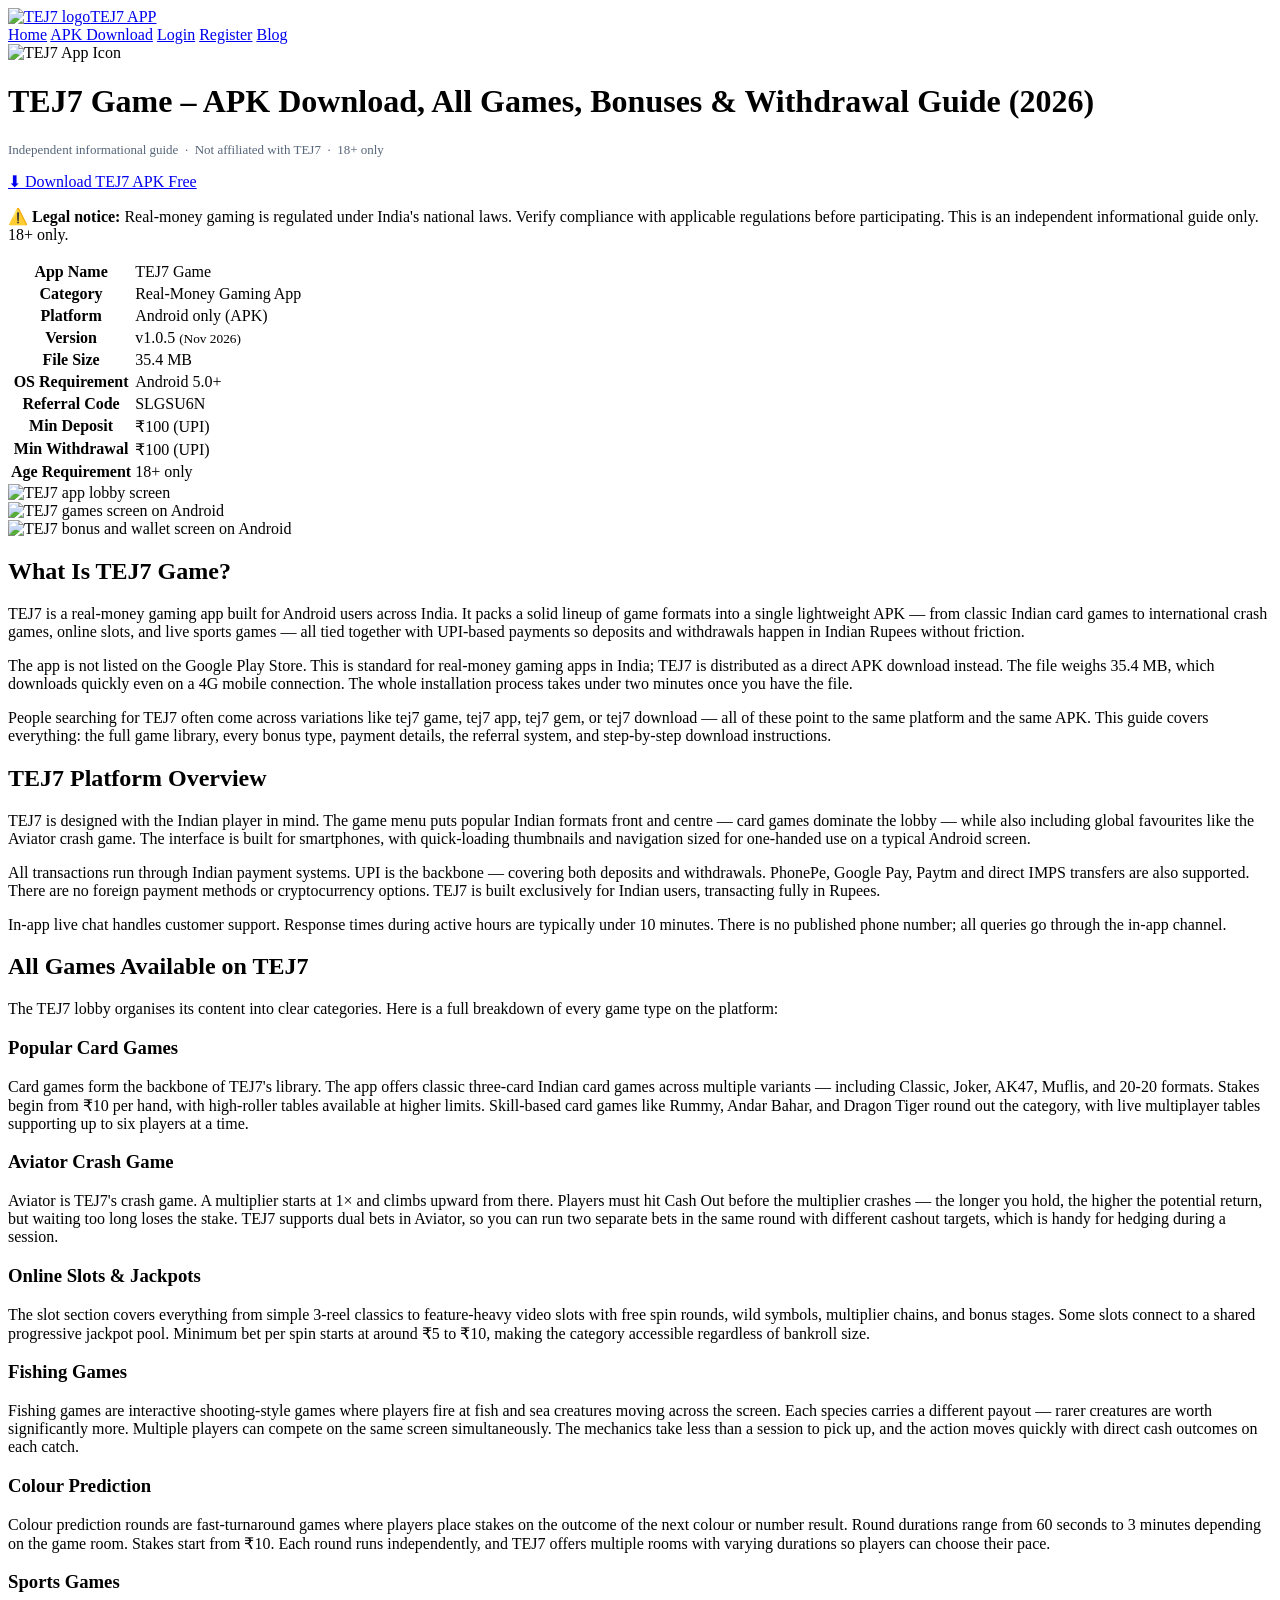
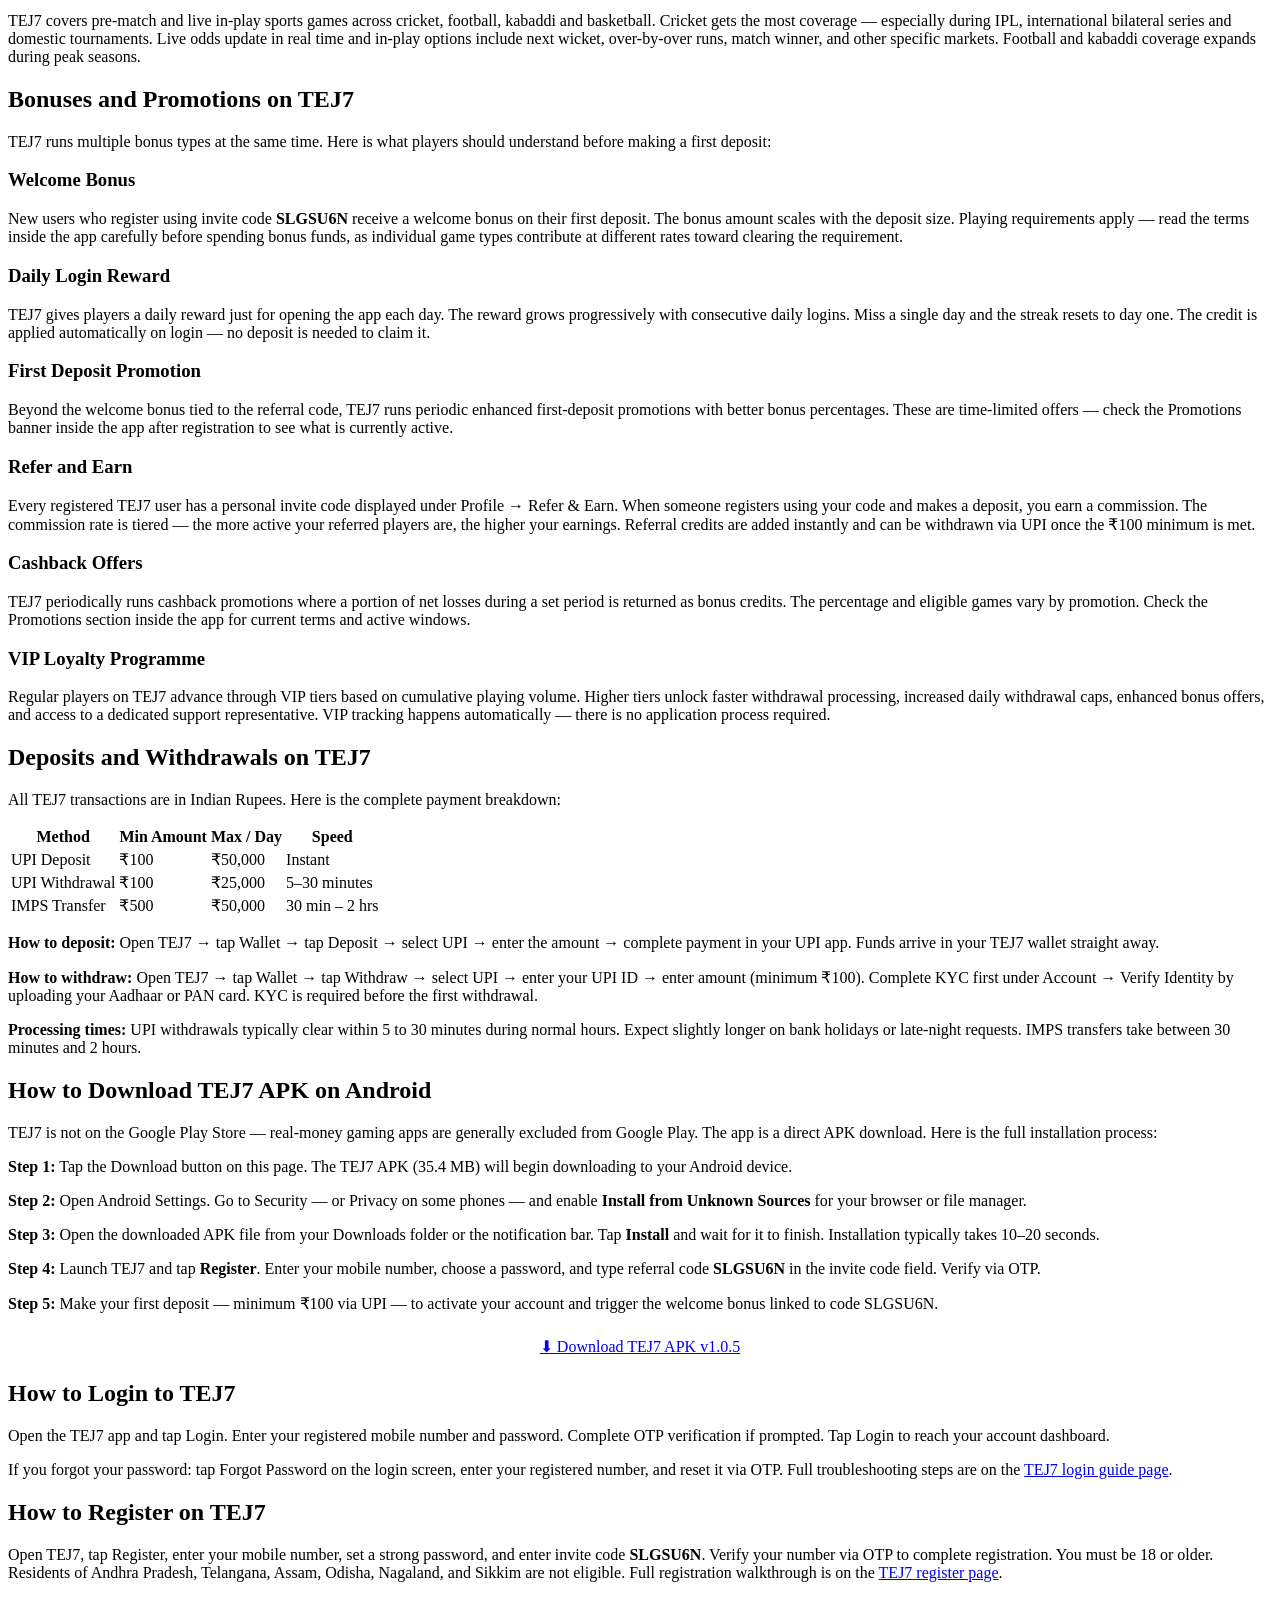
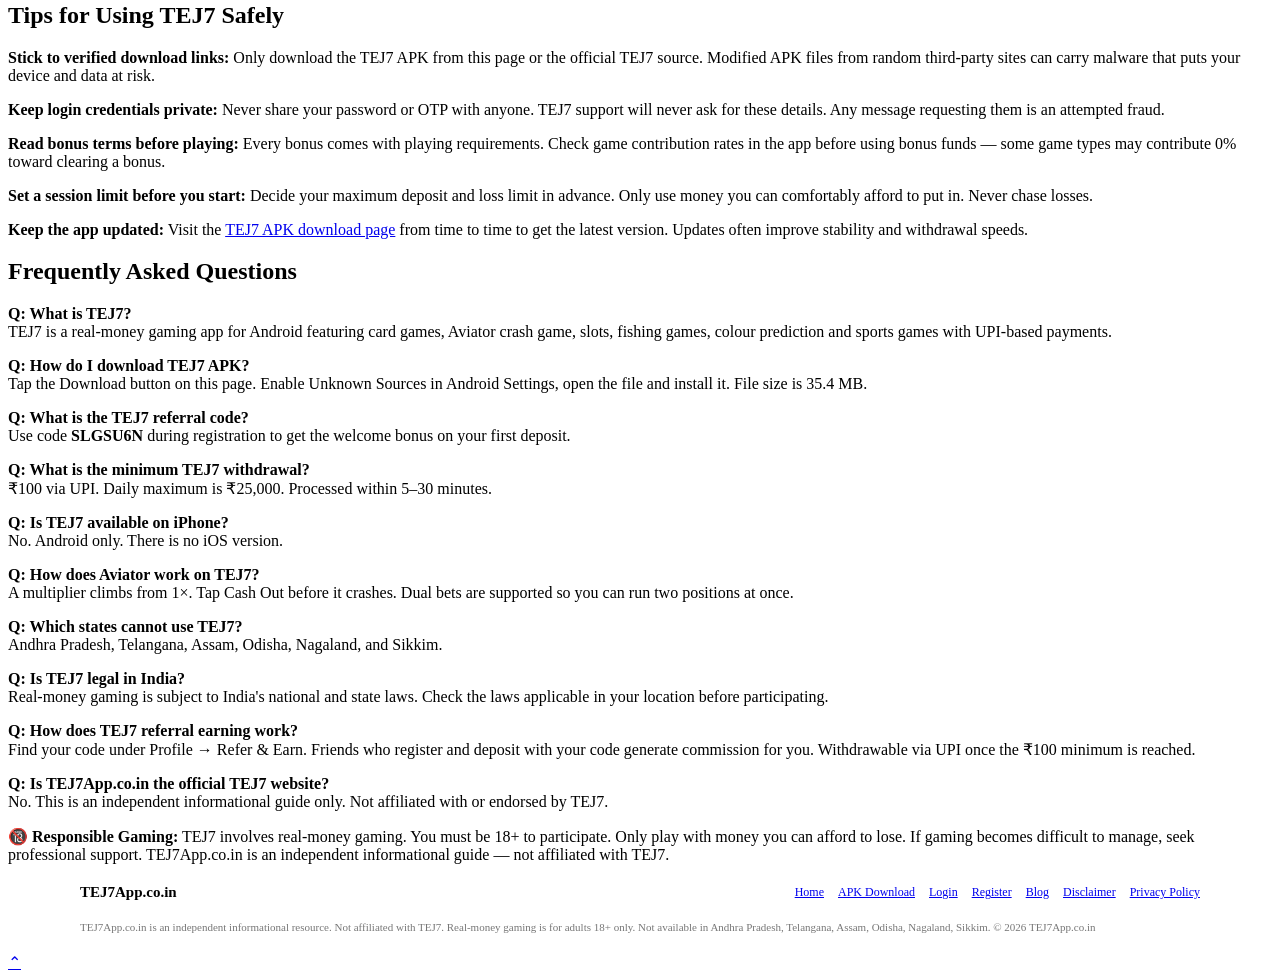
==== index.html @ eb90339f "Add files via upload" ====
<!DOCTYPE html>
<html lang="en-IN">
<head>
<meta charset="UTF-8">
<meta name="viewport" content="width=device-width,initial-scale=1">
<title>TEJ7 Game – APK Download, Games, Bonuses & Withdrawal Guide 2026 | TEJ7App.co.in</title>
<meta name="description" content="TEJ7 Game complete guide 2026: download TEJ7 APK for Android, explore all games, claim bonuses, learn UPI withdrawal steps and register with referral code SLGSU6N. Independent guide. 18+ only.">
<meta name="keywords" content="tej7, tej7 game, tej7 app, tej7 apk, tej7 gem, tej7gem, tej7 download, tej7 game download, tej7 app download, tej 7, tej7 login, tej7 register, tej7 bonus, tej7 withdrawal, tej7 referral code, tej7 android">
<meta name="robots" content="index,follow,max-image-preview:large">
<link rel="canonical" href="https://tej7app.co.in/">
<meta property="og:type" content="website">
<meta property="og:url" content="https://tej7app.co.in/">
<meta property="og:title" content="TEJ7 Game – APK Download, Games & Bonus Guide 2026">
<meta property="og:description" content="Independent TEJ7 guide: all games, bonuses, UPI withdrawals and APK download for Android. Referral code SLGSU6N. 18+ only.">
<meta property="og:image" content="https://tej7app.co.in/assets/01SS.webp">
<meta property="og:site_name" content="TEJ7App.co.in – TEJ7 Guide">
<meta property="og:locale" content="en_IN">
<meta name="twitter:card" content="summary_large_image">
<meta name="twitter:title" content="TEJ7 Game – APK Download & Full Guide 2026">
<meta name="twitter:description" content="Independent TEJ7 game guide: all games, bonuses, UPI withdrawal limits and APK install steps. 18+ only.">
<meta name="twitter:image" content="https://tej7app.co.in/assets/01SS.webp">
<link rel="icon" type="image/x-icon" href="assets/favicon.ico">
<link rel="icon" type="image/png" sizes="32x32" href="assets/favicon-32x32.png">
<link rel="icon" type="image/png" sizes="16x16" href="assets/favicon-16x16.png">
<link rel="apple-touch-icon" sizes="180x180" href="assets/apple-touch-icon.png">
<link rel="manifest" href="assets/site.webmanifest">
<link rel="stylesheet" href="assets/style.css">
<script type="application/ld+json">
{
  "@context": "https://schema.org",
  "@graph": [
    {
      "@type": "WebSite",
      "@id": "https://tej7app.co.in/#website",
      "url": "https://tej7app.co.in/",
      "name": "TEJ7 Game Guide – TEJ7App.co.in",
      "description": "Independent guide to the TEJ7 real-money gaming platform for Android users in India.",
      "inLanguage": "en-IN",
      "publisher": { "@id": "https://tej7app.co.in/#org" }
    },
    {
      "@type": "Organization",
      "@id": "https://tej7app.co.in/#org",
      "name": "TEJ7App.co.in",
      "url": "https://tej7app.co.in/",
      "logo": {
        "@type": "ImageObject",
        "url": "https://tej7app.co.in/assets/tej7-logo.webp",
        "width": 128,
        "height": 128
      },
      "email": "contact@tej7app.co.in"
    },
    {
      "@type": "SoftwareApplication",
      "@id": "https://tej7app.co.in/#app",
      "name": "TEJ7 Game App",
      "operatingSystem": "Android 5.0+",
      "applicationCategory": "GameApplication",
      "fileSize": "35.4 MB",
      "softwareVersion": "1.0.5",
      "offers": {
        "@type": "Offer",
        "price": "0",
        "priceCurrency": "INR"
      },
      "description": "TEJ7 is an Android real-money gaming platform featuring card games, Aviator crash game, slots, fishing games, colour prediction and sports games with UPI deposits and withdrawals.",
      "url": "https://tej7app.co.in/"
    },
    {
      "@type": "FAQPage",
      "@id": "https://tej7app.co.in/#faq",
      "mainEntity": [
        {
          "@type": "Question",
          "name": "What is TEJ7 Game?",
          "acceptedAnswer": { "@type": "Answer", "text": "TEJ7 is a real-money gaming app for Android that offers card games, Aviator crash game, slots, fishing games, colour prediction and sports games. It is downloaded directly as an APK since it is not on the Google Play Store." }
        },
        {
          "@type": "Question",
          "name": "How do I download the TEJ7 APK on Android?",
          "acceptedAnswer": { "@type": "Answer", "text": "Tap the Download button on this page to get the TEJ7 APK file (35.4 MB). Enable Install from Unknown Sources in Android Settings, open the downloaded file and tap Install." }
        },
        {
          "@type": "Question",
          "name": "What is the TEJ7 referral code?",
          "acceptedAnswer": { "@type": "Answer", "text": "The TEJ7 referral code is SLGSU6N. Enter it during registration to unlock your welcome bonus on the first deposit." }
        },
        {
          "@type": "Question",
          "name": "What is the minimum deposit on TEJ7?",
          "acceptedAnswer": { "@type": "Answer", "text": "The minimum deposit on TEJ7 is ₹100 via UPI. Deposits are credited instantly." }
        },
        {
          "@type": "Question",
          "name": "What is the minimum withdrawal on TEJ7?",
          "acceptedAnswer": { "@type": "Answer", "text": "The minimum withdrawal on TEJ7 is ₹100 via UPI. The daily UPI withdrawal limit is ₹25,000. Withdrawals typically process within 5 to 30 minutes." }
        },
        {
          "@type": "Question",
          "name": "Is TEJ7 available on iPhone?",
          "acceptedAnswer": { "@type": "Answer", "text": "No. TEJ7 is Android-only. There is no iOS version." }
        },
        {
          "@type": "Question",
          "name": "What games are on TEJ7?",
          "acceptedAnswer": { "@type": "Answer", "text": "TEJ7 offers popular card games, Aviator crash game, online slots, fishing games, colour prediction rounds and live sports games covering cricket, football and kabaddi." }
        },
        {
          "@type": "Question",
          "name": "Is TEJ7 legal in India?",
          "acceptedAnswer": { "@type": "Answer", "text": "Real-money gaming is regulated under India's national and state laws. Players must be 18 or older. Some states have restrictions — verify eligibility based on your location before participating." }
        },
        {
          "@type": "Question",
          "name": "How does the TEJ7 referral programme work?",
          "acceptedAnswer": { "@type": "Answer", "text": "After registering, every TEJ7 user gets a personal invite code under Profile → Refer & Earn. When a referred friend registers and deposits, you earn a commission that can be withdrawn via UPI once it reaches ₹100." }
        },
        {
          "@type": "Question",
          "name": "Is TEJ7App.co.in the official TEJ7 website?",
          "acceptedAnswer": { "@type": "Answer", "text": "No. TEJ7App.co.in is an independent informational guide. We are not affiliated with or endorsed by TEJ7." }
        }
      ]
    }
  ]
}
</script>
<!-- Google Tag Manager -->
<script async src="https://www.googletagmanager.com/gtm.js?id=GTM-P8FNB3FP"></script>
<script>
  window.dataLayer = window.dataLayer || [];
  function gtag(){dataLayer.push(arguments);}
  gtag('js', new Date());
</script>
</head>
<body id="top">
<!-- Google Tag Manager (noscript) -->
<noscript><iframe src="https://www.googletagmanager.com/ns.html?id=GTM-P8FNB3FP" height="0" width="0" style="display:none;visibility:hidden"></iframe></noscript>

<header class="site-header">
  <div class="header-inner">
    <a class="brand" href="/"><img src="assets/tej7-logo.webp" alt="TEJ7 logo" width="42" height="42">TEJ7 APP</a>
    <nav>
      <a href="/" aria-current="page">Home</a>
      <a href="tej7-apk-download.html">APK Download</a>
      <a href="tej7-login.html">Login</a>
      <a href="tej7-register.html">Register</a>
      <a href="blog.html">Blog</a>
    </nav>
  </div>
</header>

<div class="page-intro">
  <img class="hero-logo" loading="lazy" src="assets/tej7-logo.webp" alt="TEJ7 App Icon" width="126" height="126">
  <h1>TEJ7 Game – APK Download, All Games, Bonuses &amp; Withdrawal Guide (2026)</h1>
  <p style="color:#566579;font-size:13px;margin:0 0 14px">Independent informational guide &nbsp;·&nbsp; Not affiliated with TEJ7 &nbsp;·&nbsp; 18+ only</p>
  <a class="download-btn" href="https://tej7win.com?inviteCode=SLGSU6N&from=app" rel="nofollow sponsored noopener" target="_blank">⬇ Download TEJ7 APK Free</a>
</div>

<main class="content home-content">

  <p class="rg-notice">⚠️ <strong>Legal notice:</strong> Real-money gaming is regulated under India's national laws. Verify compliance with applicable regulations before participating. This is an independent informational guide only. 18+ only.</p>

  <table class="info-table">
    <tbody>
      <tr><th>App Name</th><td>TEJ7 Game</td></tr>
      <tr><th>Category</th><td>Real-Money Gaming App</td></tr>
      <tr><th>Platform</th><td>Android only (APK)</td></tr>
      <tr><th>Version</th><td>v1.0.5 <small>(Nov 2026)</small></td></tr>
      <tr><th>File Size</th><td>35.4 MB</td></tr>
      <tr><th>OS Requirement</th><td>Android 5.0+</td></tr>
      <tr><th>Referral Code</th><td>SLGSU6N</td></tr>
      <tr><th>Min Deposit</th><td>₹100 (UPI)</td></tr>
      <tr><th>Min Withdrawal</th><td>₹100 (UPI)</td></tr>
      <tr><th>Age Requirement</th><td>18+ only</td></tr>
    </tbody>
  </table>

  <div id="carousel">
    <div class="carousel-track" id="track">
      <div class="slide active"><img loading="lazy" width="305" height="678" src="assets/01SS.webp" alt="TEJ7 app lobby screen"></div>
      <div class="slide"><img loading="lazy" width="305" height="678" src="assets/02SS.webp" alt="TEJ7 games screen on Android"></div>
      <div class="slide"><img loading="lazy" width="305" height="678" src="assets/03SS.webp" alt="TEJ7 bonus and wallet screen on Android"></div>
    </div>
  </div>

  <h2>What Is TEJ7 Game?</h2>
  <p>TEJ7 is a real-money gaming app built for Android users across India. It packs a solid lineup of game formats into a single lightweight APK — from classic Indian card games to international crash games, online slots, and live sports games — all tied together with UPI-based payments so deposits and withdrawals happen in Indian Rupees without friction.</p>
  <p>The app is not listed on the Google Play Store. This is standard for real-money gaming apps in India; TEJ7 is distributed as a direct APK download instead. The file weighs 35.4 MB, which downloads quickly even on a 4G mobile connection. The whole installation process takes under two minutes once you have the file.</p>
  <p>People searching for TEJ7 often come across variations like tej7 game, tej7 app, tej7 gem, or tej7 download — all of these point to the same platform and the same APK. This guide covers everything: the full game library, every bonus type, payment details, the referral system, and step-by-step download instructions.</p>

  <h2>TEJ7 Platform Overview</h2>
  <p>TEJ7 is designed with the Indian player in mind. The game menu puts popular Indian formats front and centre — card games dominate the lobby — while also including global favourites like the Aviator crash game. The interface is built for smartphones, with quick-loading thumbnails and navigation sized for one-handed use on a typical Android screen.</p>
  <p>All transactions run through Indian payment systems. UPI is the backbone — covering both deposits and withdrawals. PhonePe, Google Pay, Paytm and direct IMPS transfers are also supported. There are no foreign payment methods or cryptocurrency options. TEJ7 is built exclusively for Indian users, transacting fully in Rupees.</p>
  <p>In-app live chat handles customer support. Response times during active hours are typically under 10 minutes. There is no published phone number; all queries go through the in-app channel.</p>

  <h2>All Games Available on TEJ7</h2>
  <p>The TEJ7 lobby organises its content into clear categories. Here is a full breakdown of every game type on the platform:</p>

  <h3>Popular Card Games</h3>
  <p>Card games form the backbone of TEJ7's library. The app offers classic three-card Indian card games across multiple variants — including Classic, Joker, AK47, Muflis, and 20-20 formats. Stakes begin from ₹10 per hand, with high-roller tables available at higher limits. Skill-based card games like Rummy, Andar Bahar, and Dragon Tiger round out the category, with live multiplayer tables supporting up to six players at a time.</p>

  <h3>Aviator Crash Game</h3>
  <p>Aviator is TEJ7's crash game. A multiplier starts at 1× and climbs upward from there. Players must hit Cash Out before the multiplier crashes — the longer you hold, the higher the potential return, but waiting too long loses the stake. TEJ7 supports dual bets in Aviator, so you can run two separate bets in the same round with different cashout targets, which is handy for hedging during a session.</p>

  <h3>Online Slots &amp; Jackpots</h3>
  <p>The slot section covers everything from simple 3-reel classics to feature-heavy video slots with free spin rounds, wild symbols, multiplier chains, and bonus stages. Some slots connect to a shared progressive jackpot pool. Minimum bet per spin starts at around ₹5 to ₹10, making the category accessible regardless of bankroll size.</p>

  <h3>Fishing Games</h3>
  <p>Fishing games are interactive shooting-style games where players fire at fish and sea creatures moving across the screen. Each species carries a different payout — rarer creatures are worth significantly more. Multiple players can compete on the same screen simultaneously. The mechanics take less than a session to pick up, and the action moves quickly with direct cash outcomes on each catch.</p>

  <h3>Colour Prediction</h3>
  <p>Colour prediction rounds are fast-turnaround games where players place stakes on the outcome of the next colour or number result. Round durations range from 60 seconds to 3 minutes depending on the game room. Stakes start from ₹10. Each round runs independently, and TEJ7 offers multiple rooms with varying durations so players can choose their pace.</p>

  <h3>Sports Games</h3>
  <p>TEJ7 covers pre-match and live in-play sports games across cricket, football, kabaddi and basketball. Cricket gets the most coverage — especially during IPL, international bilateral series and domestic tournaments. Live odds update in real time and in-play options include next wicket, over-by-over runs, match winner, and other specific markets. Football and kabaddi coverage expands during peak seasons.</p>

  <h2>Bonuses and Promotions on TEJ7</h2>
  <p>TEJ7 runs multiple bonus types at the same time. Here is what players should understand before making a first deposit:</p>

  <h3>Welcome Bonus</h3>
  <p>New users who register using invite code <strong>SLGSU6N</strong> receive a welcome bonus on their first deposit. The bonus amount scales with the deposit size. Playing requirements apply — read the terms inside the app carefully before spending bonus funds, as individual game types contribute at different rates toward clearing the requirement.</p>

  <h3>Daily Login Reward</h3>
  <p>TEJ7 gives players a daily reward just for opening the app each day. The reward grows progressively with consecutive daily logins. Miss a single day and the streak resets to day one. The credit is applied automatically on login — no deposit is needed to claim it.</p>

  <h3>First Deposit Promotion</h3>
  <p>Beyond the welcome bonus tied to the referral code, TEJ7 runs periodic enhanced first-deposit promotions with better bonus percentages. These are time-limited offers — check the Promotions banner inside the app after registration to see what is currently active.</p>

  <h3>Refer and Earn</h3>
  <p>Every registered TEJ7 user has a personal invite code displayed under Profile → Refer &amp; Earn. When someone registers using your code and makes a deposit, you earn a commission. The commission rate is tiered — the more active your referred players are, the higher your earnings. Referral credits are added instantly and can be withdrawn via UPI once the ₹100 minimum is met.</p>

  <h3>Cashback Offers</h3>
  <p>TEJ7 periodically runs cashback promotions where a portion of net losses during a set period is returned as bonus credits. The percentage and eligible games vary by promotion. Check the Promotions section inside the app for current terms and active windows.</p>

  <h3>VIP Loyalty Programme</h3>
  <p>Regular players on TEJ7 advance through VIP tiers based on cumulative playing volume. Higher tiers unlock faster withdrawal processing, increased daily withdrawal caps, enhanced bonus offers, and access to a dedicated support representative. VIP tracking happens automatically — there is no application process required.</p>

  <h2>Deposits and Withdrawals on TEJ7</h2>
  <p>All TEJ7 transactions are in Indian Rupees. Here is the complete payment breakdown:</p>

  <table class="info-table">
    <thead><tr><th>Method</th><th>Min Amount</th><th>Max / Day</th><th>Speed</th></tr></thead>
    <tbody>
      <tr><td>UPI Deposit</td><td>₹100</td><td>₹50,000</td><td>Instant</td></tr>
      <tr><td>UPI Withdrawal</td><td>₹100</td><td>₹25,000</td><td>5–30 minutes</td></tr>
      <tr><td>IMPS Transfer</td><td>₹500</td><td>₹50,000</td><td>30 min – 2 hrs</td></tr>
    </tbody>
  </table>

  <p><strong>How to deposit:</strong> Open TEJ7 → tap Wallet → tap Deposit → select UPI → enter the amount → complete payment in your UPI app. Funds arrive in your TEJ7 wallet straight away.</p>
  <p><strong>How to withdraw:</strong> Open TEJ7 → tap Wallet → tap Withdraw → select UPI → enter your UPI ID → enter amount (minimum ₹100). Complete KYC first under Account → Verify Identity by uploading your Aadhaar or PAN card. KYC is required before the first withdrawal.</p>
  <p><strong>Processing times:</strong> UPI withdrawals typically clear within 5 to 30 minutes during normal hours. Expect slightly longer on bank holidays or late-night requests. IMPS transfers take between 30 minutes and 2 hours.</p>

  <h2>How to Download TEJ7 APK on Android</h2>
  <p>TEJ7 is not on the Google Play Store — real-money gaming apps are generally excluded from Google Play. The app is a direct APK download. Here is the full installation process:</p>

  <p><strong>Step 1:</strong> Tap the Download button on this page. The TEJ7 APK (35.4 MB) will begin downloading to your Android device.</p>
  <p><strong>Step 2:</strong> Open Android Settings. Go to Security — or Privacy on some phones — and enable <strong>Install from Unknown Sources</strong> for your browser or file manager.</p>
  <p><strong>Step 3:</strong> Open the downloaded APK file from your Downloads folder or the notification bar. Tap <strong>Install</strong> and wait for it to finish. Installation typically takes 10–20 seconds.</p>
  <p><strong>Step 4:</strong> Launch TEJ7 and tap <strong>Register</strong>. Enter your mobile number, choose a password, and type referral code <strong>SLGSU6N</strong> in the invite code field. Verify via OTP.</p>
  <p><strong>Step 5:</strong> Make your first deposit — minimum ₹100 via UPI — to activate your account and trigger the welcome bonus linked to code SLGSU6N.</p>

  <div style="text-align:center;margin:24px 0;">
    <a class="download-btn" href="https://tej7win.com?inviteCode=SLGSU6N&from=app" rel="nofollow sponsored noopener" target="_blank">⬇ Download TEJ7 APK v1.0.5</a>
  </div>

  <h2>How to Login to TEJ7</h2>
  <p>Open the TEJ7 app and tap Login. Enter your registered mobile number and password. Complete OTP verification if prompted. Tap Login to reach your account dashboard.</p>
  <p>If you forgot your password: tap Forgot Password on the login screen, enter your registered number, and reset it via OTP. Full troubleshooting steps are on the <a href="tej7-login.html">TEJ7 login guide page</a>.</p>

  <h2>How to Register on TEJ7</h2>
  <p>Open TEJ7, tap Register, enter your mobile number, set a strong password, and enter invite code <strong>SLGSU6N</strong>. Verify your number via OTP to complete registration. You must be 18 or older. Residents of Andhra Pradesh, Telangana, Assam, Odisha, Nagaland, and Sikkim are not eligible. Full registration walkthrough is on the <a href="tej7-register.html">TEJ7 register page</a>.</p>

  <h2>Tips for Using TEJ7 Safely</h2>
  <p><strong>Stick to verified download links:</strong> Only download the TEJ7 APK from this page or the official TEJ7 source. Modified APK files from random third-party sites can carry malware that puts your device and data at risk.</p>
  <p><strong>Keep login credentials private:</strong> Never share your password or OTP with anyone. TEJ7 support will never ask for these details. Any message requesting them is an attempted fraud.</p>
  <p><strong>Read bonus terms before playing:</strong> Every bonus comes with playing requirements. Check game contribution rates in the app before using bonus funds — some game types may contribute 0% toward clearing a bonus.</p>
  <p><strong>Set a session limit before you start:</strong> Decide your maximum deposit and loss limit in advance. Only use money you can comfortably afford to put in. Never chase losses.</p>
  <p><strong>Keep the app updated:</strong> Visit the <a href="tej7-apk-download.html">TEJ7 APK download page</a> from time to time to get the latest version. Updates often improve stability and withdrawal speeds.</p>

  <h2>Frequently Asked Questions</h2>

  <p><strong>Q: What is TEJ7?</strong><br>TEJ7 is a real-money gaming app for Android featuring card games, Aviator crash game, slots, fishing games, colour prediction and sports games with UPI-based payments.</p>

  <p><strong>Q: How do I download TEJ7 APK?</strong><br>Tap the Download button on this page. Enable Unknown Sources in Android Settings, open the file and install it. File size is 35.4 MB.</p>

  <p><strong>Q: What is the TEJ7 referral code?</strong><br>Use code <strong>SLGSU6N</strong> during registration to get the welcome bonus on your first deposit.</p>

  <p><strong>Q: What is the minimum TEJ7 withdrawal?</strong><br>₹100 via UPI. Daily maximum is ₹25,000. Processed within 5–30 minutes.</p>

  <p><strong>Q: Is TEJ7 available on iPhone?</strong><br>No. Android only. There is no iOS version.</p>

  <p><strong>Q: How does Aviator work on TEJ7?</strong><br>A multiplier climbs from 1×. Tap Cash Out before it crashes. Dual bets are supported so you can run two positions at once.</p>

  <p><strong>Q: Which states cannot use TEJ7?</strong><br>Andhra Pradesh, Telangana, Assam, Odisha, Nagaland, and Sikkim.</p>

  <p><strong>Q: Is TEJ7 legal in India?</strong><br>Real-money gaming is subject to India's national and state laws. Check the laws applicable in your location before participating.</p>

  <p><strong>Q: How does TEJ7 referral earning work?</strong><br>Find your code under Profile → Refer &amp; Earn. Friends who register and deposit with your code generate commission for you. Withdrawable via UPI once the ₹100 minimum is reached.</p>

  <p><strong>Q: Is TEJ7App.co.in the official TEJ7 website?</strong><br>No. This is an independent informational guide only. Not affiliated with or endorsed by TEJ7.</p>

  <section class="rg-notice">
    <strong>🔞 Responsible Gaming:</strong> TEJ7 involves real-money gaming. You must be 18+ to participate. Only play with money you can afford to lose. If gaming becomes difficult to manage, seek professional support. TEJ7App.co.in is an independent informational guide — not affiliated with TEJ7.
  </section>

</main>

<footer class="site-footer">
  <div style="max-width:1120px;margin:auto;padding:20px 22px;display:flex;flex-wrap:wrap;gap:12px;justify-content:space-between;align-items:center;">
    <span style="font-weight:700;font-size:15px;">TEJ7App.co.in</span>
    <nav style="display:flex;flex-wrap:wrap;gap:14px;font-size:12px;">
      <a href="/">Home</a>
      <a href="tej7-apk-download.html">APK Download</a>
      <a href="tej7-login.html">Login</a>
      <a href="tej7-register.html">Register</a>
      <a href="blog.html">Blog</a>
      <a href="disclaimer.html">Disclaimer</a>
      <a href="privacy-policy.html">Privacy Policy</a>
    </nav>
    <p style="width:100%;font-size:11px;color:#777;margin:8px 0 0;">TEJ7App.co.in is an independent informational resource. Not affiliated with TEJ7. Real-money gaming is for adults 18+ only. Not available in Andhra Pradesh, Telangana, Assam, Odisha, Nagaland, Sikkim. © 2026 TEJ7App.co.in</p>
  </div>
</footer>
<a class="top-link" href="#top" aria-label="Back to top">⌃</a>
<script>
(function(){
  var slides=document.querySelectorAll('#carousel .slide');
  if(slides.length<2)return;
  var cur=0;
  setInterval(function(){
    slides[cur].classList.remove('active');
    cur=(cur+1)%slides.length;
    slides[cur].classList.add('active');
  },3200);
})();
</script>
</body>
</html>
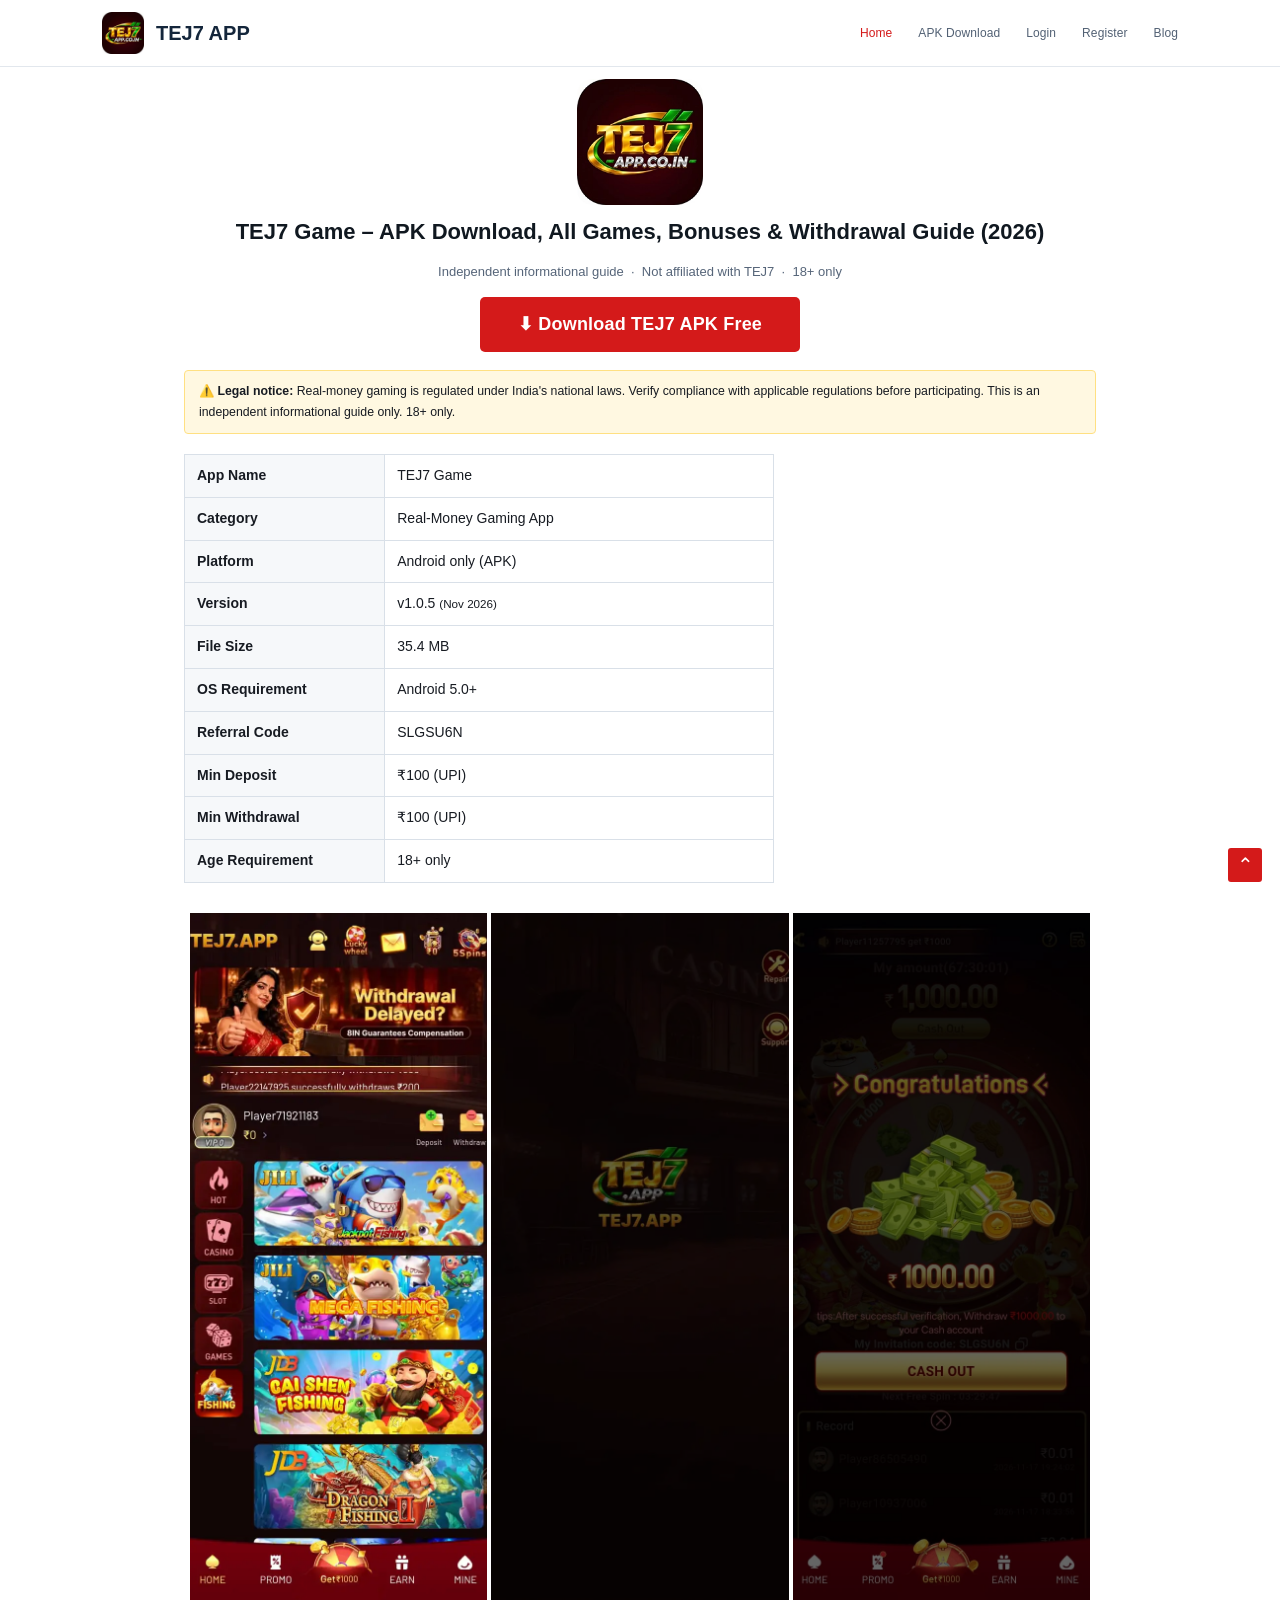
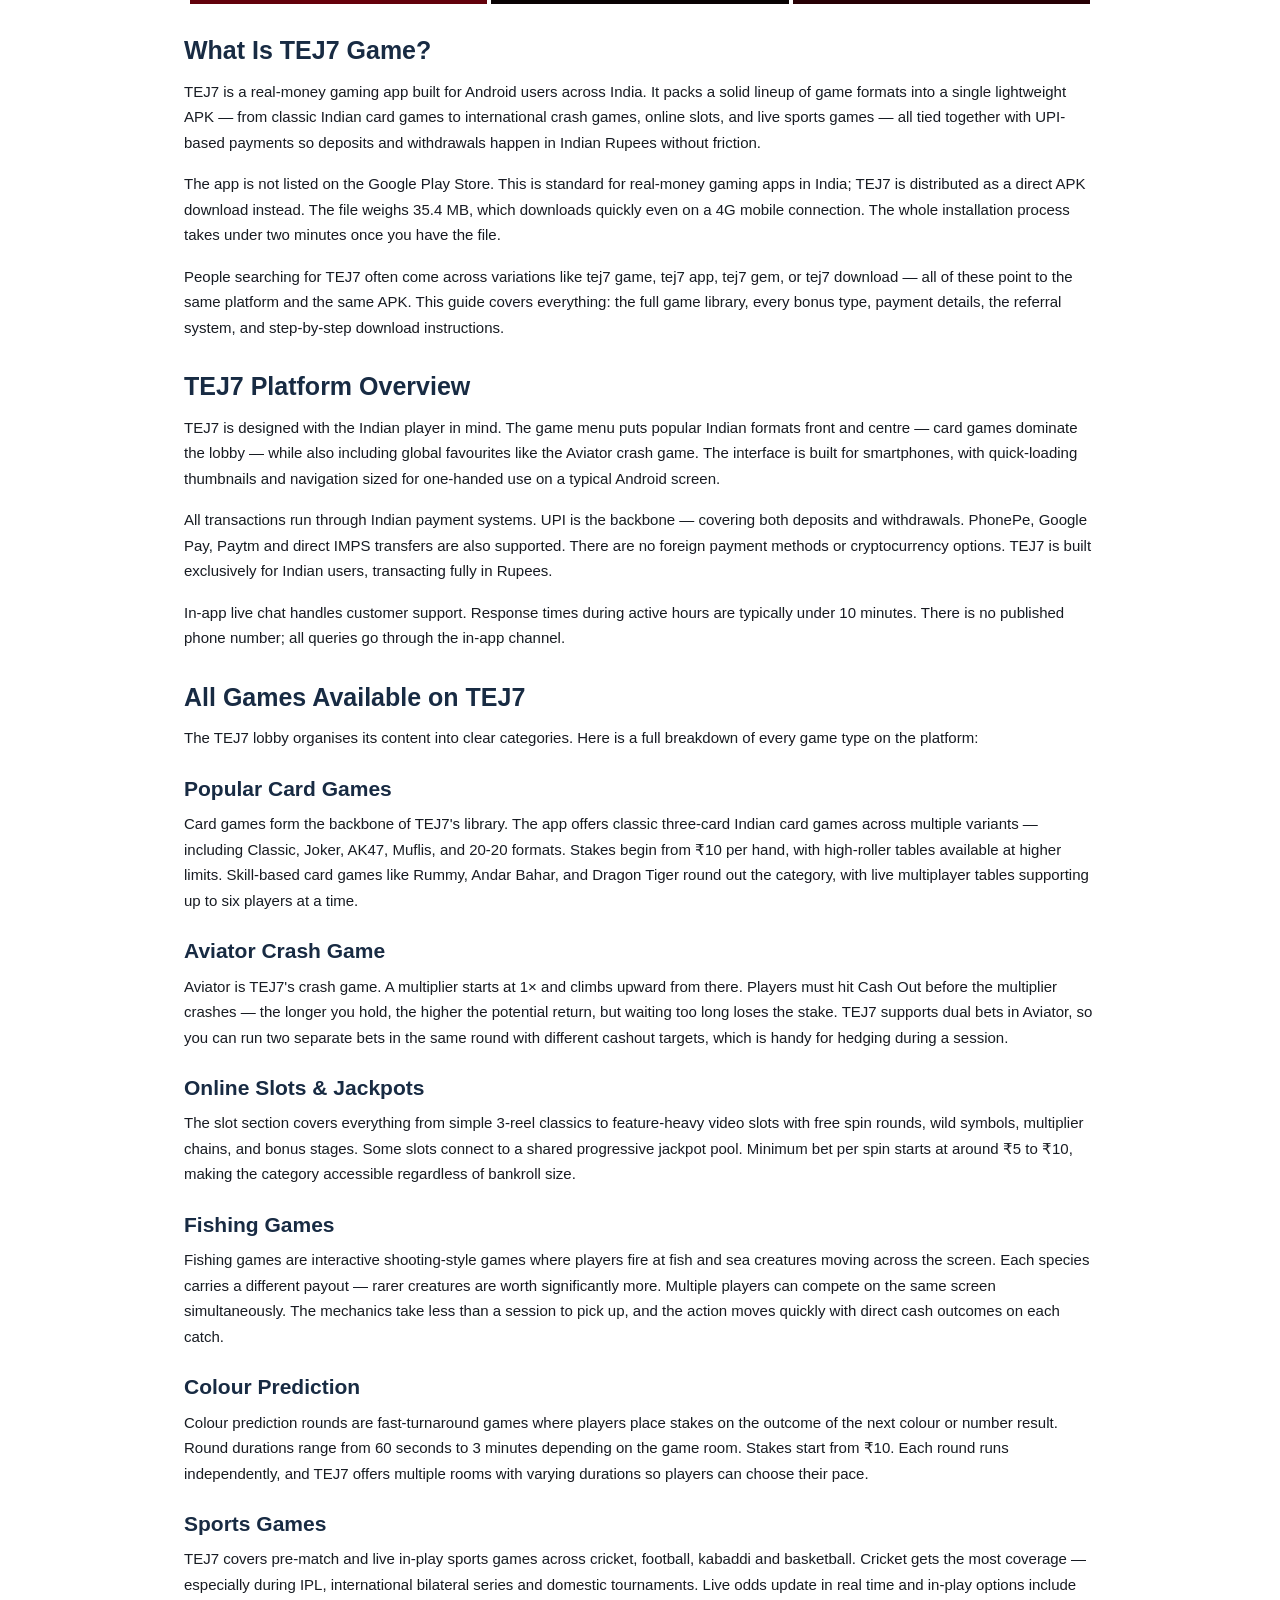
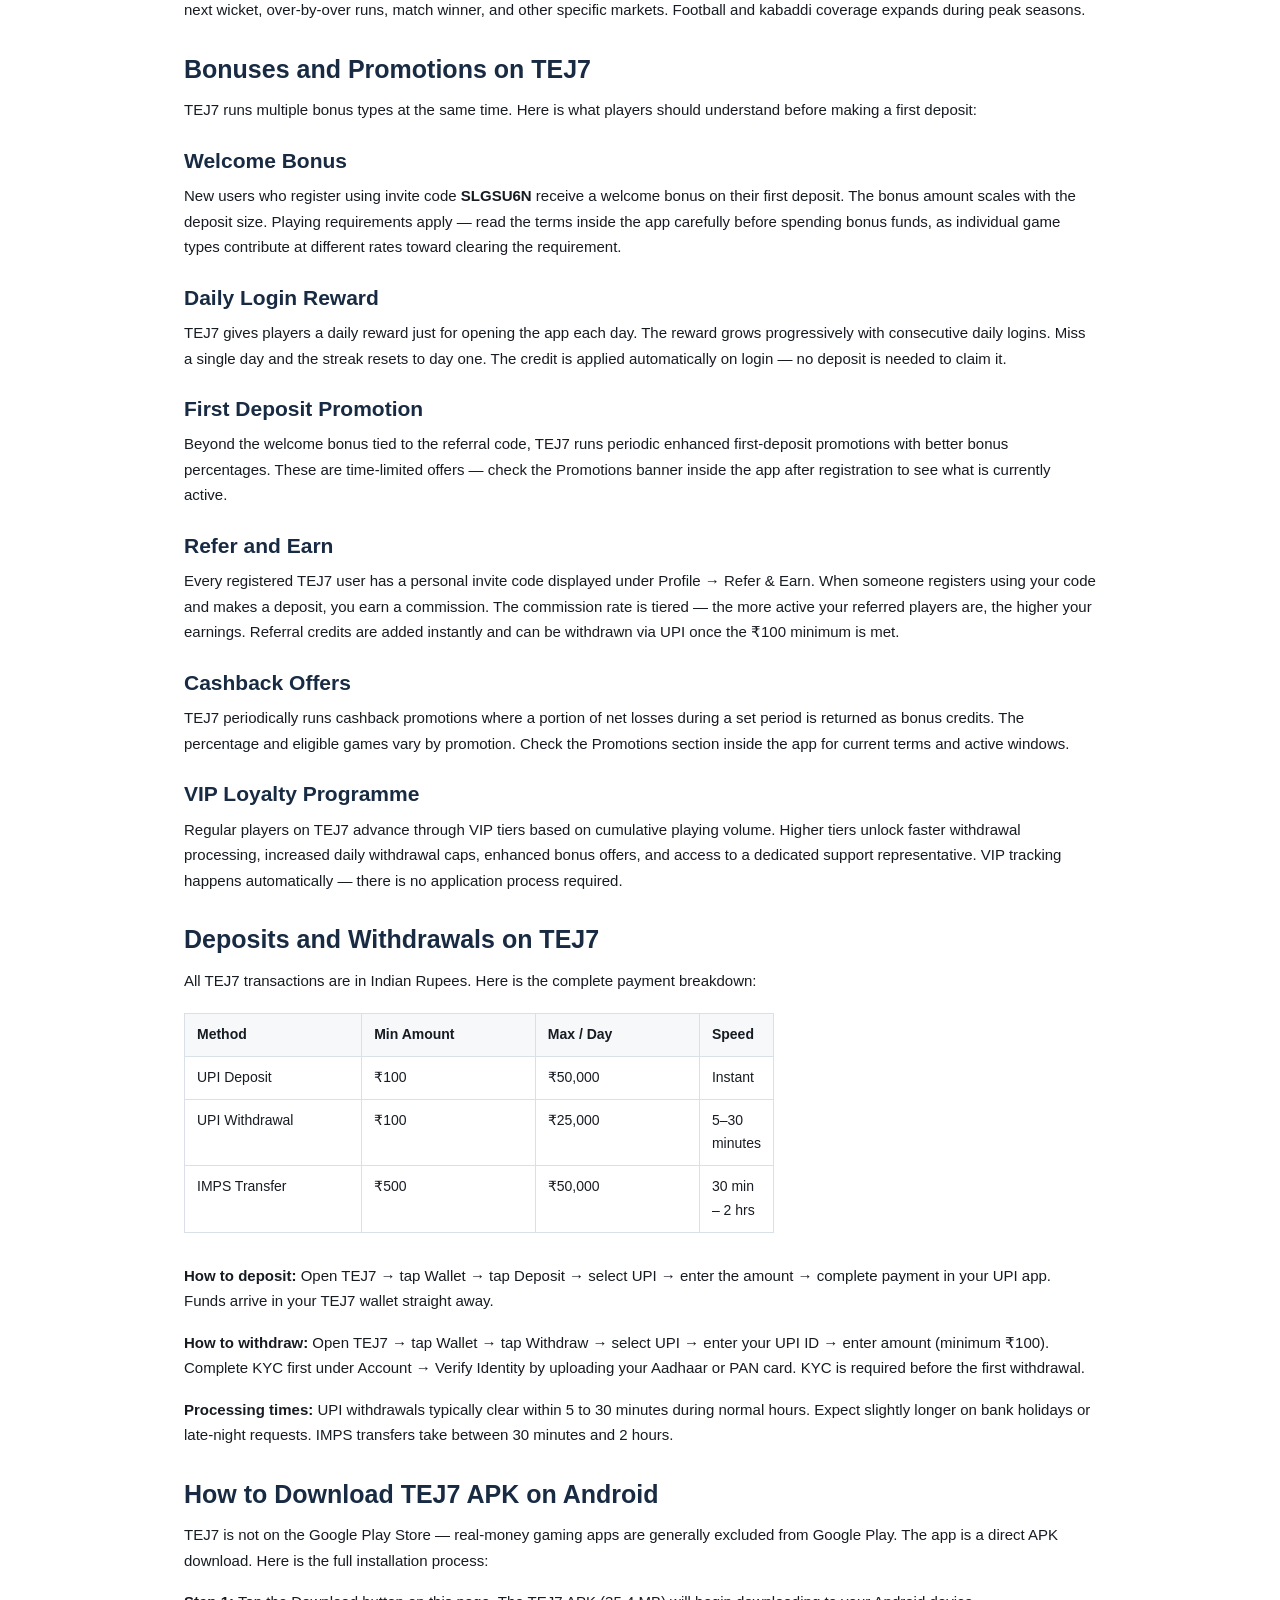
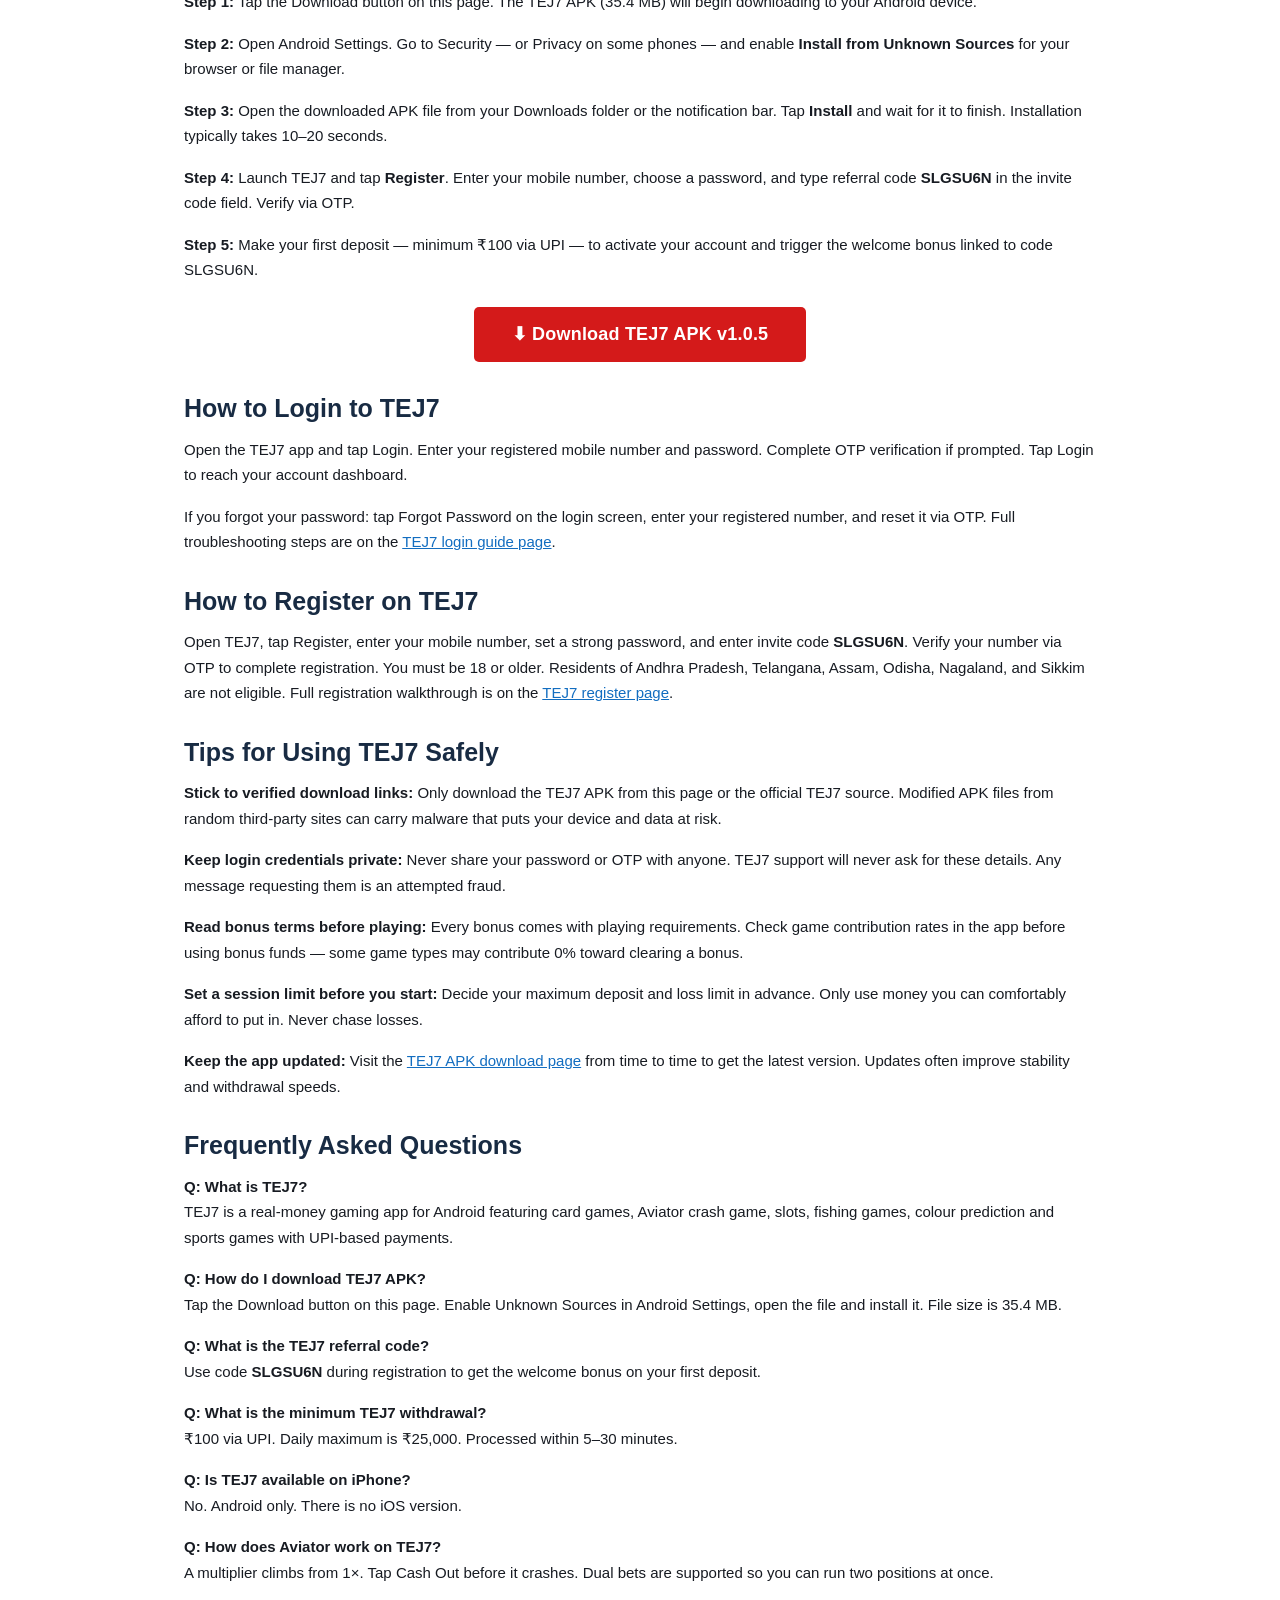
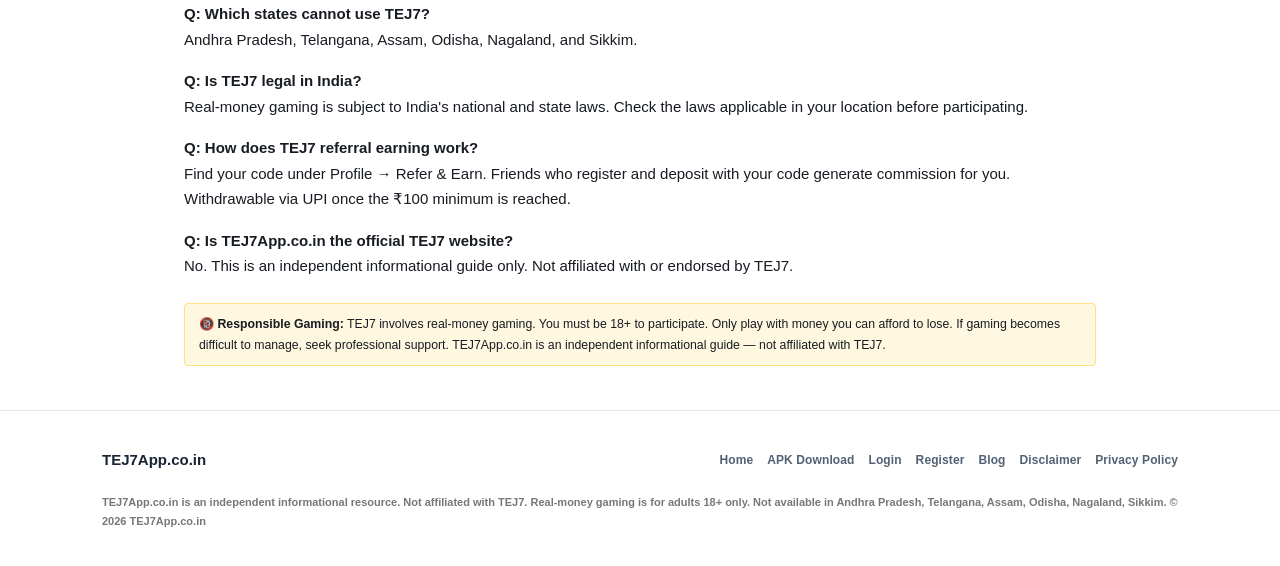
==== commit 3b8c55a6: "Image SEO optimization – rename all assets to keyword-rich filenames (tej7app.co.in) Renamed images:" ====
--- a/index.html
+++ b/index.html
@@ -12,17 +12,17 @@
 <meta property="og:url" content="https://tej7app.co.in/">
 <meta property="og:title" content="TEJ7 Game – APK Download, Games & Bonus Guide 2026">
 <meta property="og:description" content="Independent TEJ7 guide: all games, bonuses, UPI withdrawals and APK download for Android. Referral code SLGSU6N. 18+ only.">
-<meta property="og:image" content="https://tej7app.co.in/assets/01SS.webp">
+<meta property="og:image" content="https://tej7app.co.in/assets/tej7-game-screenshot-1.webp">
 <meta property="og:site_name" content="TEJ7App.co.in – TEJ7 Guide">
 <meta property="og:locale" content="en_IN">
 <meta name="twitter:card" content="summary_large_image">
 <meta name="twitter:title" content="TEJ7 Game – APK Download & Full Guide 2026">
 <meta name="twitter:description" content="Independent TEJ7 game guide: all games, bonuses, UPI withdrawal limits and APK install steps. 18+ only.">
-<meta name="twitter:image" content="https://tej7app.co.in/assets/01SS.webp">
-<link rel="icon" type="image/x-icon" href="assets/favicon.ico">
-<link rel="icon" type="image/png" sizes="32x32" href="assets/favicon-32x32.png">
-<link rel="icon" type="image/png" sizes="16x16" href="assets/favicon-16x16.png">
-<link rel="apple-touch-icon" sizes="180x180" href="assets/apple-touch-icon.png">
+<meta name="twitter:image" content="https://tej7app.co.in/assets/tej7-game-screenshot-1.webp">
+<link rel="icon" type="image/x-icon" href="assets/tej7-favicon.ico">
+<link rel="icon" type="image/png" sizes="32x32" href="assets/tej7-favicon-32x32.png">
+<link rel="icon" type="image/png" sizes="16x16" href="assets/tej7-favicon-16x16.png">
+<link rel="apple-touch-icon" sizes="180x180" href="assets/tej7-apple-touch-icon.png">
 <link rel="manifest" href="assets/site.webmanifest">
 <link rel="stylesheet" href="assets/style.css">
 <script type="application/ld+json">
@@ -45,7 +45,7 @@
       "url": "https://tej7app.co.in/",
       "logo": {
         "@type": "ImageObject",
-        "url": "https://tej7app.co.in/assets/tej7-logo.webp",
+        "url": "https://tej7app.co.in/assets/tej7-app-logo.webp",
         "width": 128,
         "height": 128
       },
@@ -140,7 +140,7 @@
 
 <header class="site-header">
   <div class="header-inner">
-    <a class="brand" href="/"><img src="assets/tej7-logo.webp" alt="TEJ7 logo" width="42" height="42">TEJ7 APP</a>
+    <a class="brand" href="/"><img src="assets/tej7-app-logo.webp" alt="TEJ7 App Official Logo – tej7app.co.in" width="42" height="42">TEJ7 APP</a>
     <nav>
       <a href="/" aria-current="page">Home</a>
       <a href="tej7-apk-download.html">APK Download</a>
@@ -152,7 +152,7 @@
 </header>
 
 <div class="page-intro">
-  <img class="hero-logo" loading="lazy" src="assets/tej7-logo.webp" alt="TEJ7 App Icon" width="126" height="126">
+  <img class="hero-logo" loading="lazy" src="assets/tej7-app-logo.webp" alt="TEJ7 Game App Icon – Download APK 2026" width="126" height="126">
   <h1>TEJ7 Game – APK Download, All Games, Bonuses &amp; Withdrawal Guide (2026)</h1>
   <p style="color:#566579;font-size:13px;margin:0 0 14px">Independent informational guide &nbsp;·&nbsp; Not affiliated with TEJ7 &nbsp;·&nbsp; 18+ only</p>
   <a class="download-btn" href="https://tej7win.com?inviteCode=SLGSU6N&from=app" rel="nofollow sponsored noopener" target="_blank">⬇ Download TEJ7 APK Free</a>
@@ -179,9 +179,9 @@
 
   <div id="carousel">
     <div class="carousel-track" id="track">
-      <div class="slide active"><img loading="lazy" width="305" height="678" src="assets/01SS.webp" alt="TEJ7 app lobby screen"></div>
-      <div class="slide"><img loading="lazy" width="305" height="678" src="assets/02SS.webp" alt="TEJ7 games screen on Android"></div>
-      <div class="slide"><img loading="lazy" width="305" height="678" src="assets/03SS.webp" alt="TEJ7 bonus and wallet screen on Android"></div>
+      <div class="slide active"><img loading="lazy" width="305" height="678" src="assets/tej7-game-screenshot-1.webp" alt="TEJ7 App Lobby Screen – Real Cash Games Online India 2026"></div>
+      <div class="slide"><img loading="lazy" width="305" height="678" src="assets/tej7-game-screenshot-2.webp" alt="TEJ7 Games Screen – Teen Patti Slots Aviator on Android"></div>
+      <div class="slide"><img loading="lazy" width="305" height="678" src="assets/tej7-game-screenshot-3.webp" alt="TEJ7 Bonus Wallet Screen – UPI Withdrawal and Winning Balance"></div>
     </div>
   </div>
 
--- a/assets/style.css
+++ b/assets/style.css
@@ -0,0 +1,98 @@
+:root{--ink:#182b43;--muted:#566579;--line:#e2e7ed;--blue:#1673cf;--red:#d41a1a;--red-dark:#b01515}
+*{box-sizing:border-box}
+html{scroll-behavior:smooth}
+body{margin:0;font-family:Arial,Helvetica,sans-serif;color:#171b22;background:#fff;font-size:15px;line-height:1.7}
+a{color:#126dc0}
+
+.site-header{border-bottom:1px solid var(--line);background:#fff}
+.header-inner{max-width:1120px;margin:auto;min-height:66px;padding:8px 22px;display:flex;align-items:center;justify-content:space-between;gap:24px}
+.brand{display:flex;align-items:center;gap:12px;color:#14263b;text-decoration:none;font-size:20px;font-weight:700;white-space:nowrap}
+.brand img{width:42px;height:42px;object-fit:cover;border-radius:4px}
+
+nav{display:flex;align-items:center;gap:26px;flex-wrap:wrap}
+nav a{text-decoration:none;color:#526174;font-size:12px;letter-spacing:.1px}
+nav a:hover,nav a[aria-current=page]{color:var(--red)}
+
+.page-intro{text-align:center;padding:12px 18px 0}
+.page-intro h1{font-size:22px;line-height:1.35;margin:0 0 14px;color:#101820}
+
+.hero-logo{display:block;width:126px;height:126px;object-fit:cover;border-radius:16px;margin:0 auto 12px}
+
+.download-btn{display:inline-flex;align-items:center;justify-content:center;gap:8px;background:var(--red);color:#fff;border-radius:5px;padding:16px 38px;font-weight:700;font-size:18px;text-decoration:none;line-height:1.3;letter-spacing:.2px}
+.download-btn:hover{background:var(--red-dark);color:#fff}
+
+.content{max-width:960px;margin:24px auto 44px;padding:0 24px}
+.content h2{font-size:25px;line-height:1.3;color:var(--ink);margin:0 0 12px}
+.content h3{font-size:21px;line-height:1.35;color:var(--ink);margin:24px 0 8px}
+.content p{margin:0 0 16px}
+.content ul,.content ol{padding-left:24px;margin:8px 0 18px}
+
+.home-content{margin-top:18px}
+.home-content h2{font-size:25px;margin-top:30px}
+
+.info-table{border-collapse:collapse;width:100%;max-width:590px;margin:20px 0 30px;font-size:14px}
+.info-table th,.info-table td{border:1px solid #d9e0e8;padding:9px 12px;text-align:left;vertical-align:top}
+.info-table th{width:34%;background:#f6f8fa}
+
+.rg-notice{background:#fff8e1;border:1px solid #ffe082;padding:10px 14px;border-radius:4px;font-size:.82em;margin:1.5rem 0}
+.note{background:#f0f4f8;border-left:3px solid var(--blue);padding:10px 14px;border-radius:0 4px 4px 0;font-size:.88em;margin:1.2rem 0}
+
+.site-footer{border-top:1px solid var(--line);font-size:12px;font-weight:700;color:#182333;padding:16px}
+.top-link{position:fixed;right:18px;bottom:18px;background:var(--red);color:#fff;text-decoration:none;width:34px;height:34px;display:grid;place-items:center;border-radius:3px;font-size:20px}
+.breadcrumb{font-size:12px;color:#566579;margin-bottom:18px}
+.breadcrumb a{color:#566579;text-decoration:none}
+.breadcrumb a:hover{color:var(--red)}
+
+#carousel{width:100%;max-width:900px;margin:25px auto;position:relative;overflow:hidden;background:#fff}
+#carousel .carousel-track{display:flex;align-items:stretch;gap:4px;transition:transform .5s ease-in-out;will-change:transform}
+#carousel .slide{flex:0 0 calc((100% - 8px)/3);position:relative;aspect-ratio:.43/1;overflow:hidden;background:#170707}
+#carousel .slide img{display:block;width:100%;height:100%;object-fit:cover}
+#carousel .slide::after{content:"";position:absolute;inset:0;background:rgba(0,0,0,.60);transition:background .4s ease;pointer-events:none}
+#carousel .slide.active::after{background:transparent}
+#carousel .arrow{position:absolute;top:50%;transform:translateY(-50%);z-index:5;width:34px;height:42px;border:none;border-radius:4px;color:#fff;background:rgba(0,0,0,.35);font-size:28px;line-height:1;cursor:pointer;transition:background .2s ease}
+#carousel .arrow:hover{background:rgba(0,0,0,.75)}
+#carousel .prev{left:4px}
+#carousel .next{right:4px}
+#carousel+.dots{display:flex;justify-content:center;align-items:center;gap:8px;margin:12px auto}
+#carousel+.dots .dot{width:6px;height:6px;padding:0;border:none;border-radius:50%;background:#c8c8c8;cursor:pointer}
+#carousel+.dots .dot.active{background:#333}
+
+.blog-grid{display:grid;grid-template-columns:repeat(auto-fill,minmax(280px,1fr));gap:20px;margin:24px 0}
+.blog-card{border:1px solid #e2e7ed;border-radius:6px;overflow:hidden;background:#fff;transition:box-shadow .2s}
+.blog-card:hover{box-shadow:0 4px 14px rgba(0,0,0,.08)}
+.blog-card-content{padding:18px 20px 20px}
+.blog-tag{display:inline-block;background:#f0f4f8;color:#566579;font-size:11px;font-weight:700;letter-spacing:.05em;text-transform:uppercase;padding:2px 8px;border-radius:3px;margin-bottom:10px}
+.blog-card h2{font-size:16px;margin:0 0 8px;line-height:1.4}
+.blog-card h2 a{color:#182b43;text-decoration:none}
+.blog-card h2 a:hover{color:var(--red)}
+.blog-card p{font-size:13px;color:#566579;margin:0 0 14px;line-height:1.6}
+.blog-photo-grid{display:grid;grid-template-columns:1fr 1fr;gap:10px;margin:18px 0 6px}
+.blog-photo-grid img{width:100%;height:200px;object-fit:cover;border-radius:6px;display:block}
+@media(max-width:480px){.blog-photo-grid img{height:150px}}
+.read-more{font-size:13px;font-weight:600;color:var(--red);text-decoration:none}
+.read-more:hover{text-decoration:underline}
+
+@media(max-width:700px){
+  .header-inner{align-items:flex-start;flex-direction:column;gap:10px;padding:12px 16px}
+  .brand{font-size:18px}
+  .brand img{width:36px;height:36px}
+  nav{gap:14px}
+  nav a{font-size:11px}
+  .page-intro h1{font-size:19px}
+  .hero-logo{width:108px;height:108px}
+  .content{padding:0 18px;margin-top:22px}
+  .content h2{font-size:23px}
+  .content h3{font-size:19px}
+  .info-table{font-size:13px}
+  .info-table th,.info-table td{padding:8px}
+  .download-btn{font-size:16px;padding:14px 26px}
+}
+@media(max-width:600px){
+  #carousel{max-width:100%;margin:18px auto}
+  #carousel .carousel-track{gap:3px}
+  #carousel .slide{flex-basis:calc((100% - 6px)/3)}
+  #carousel .arrow{width:25px;height:34px;font-size:22px}
+}
+@media(prefers-reduced-motion:reduce){
+  #carousel .carousel-track,#carousel .slide::after{transition:none}
+}
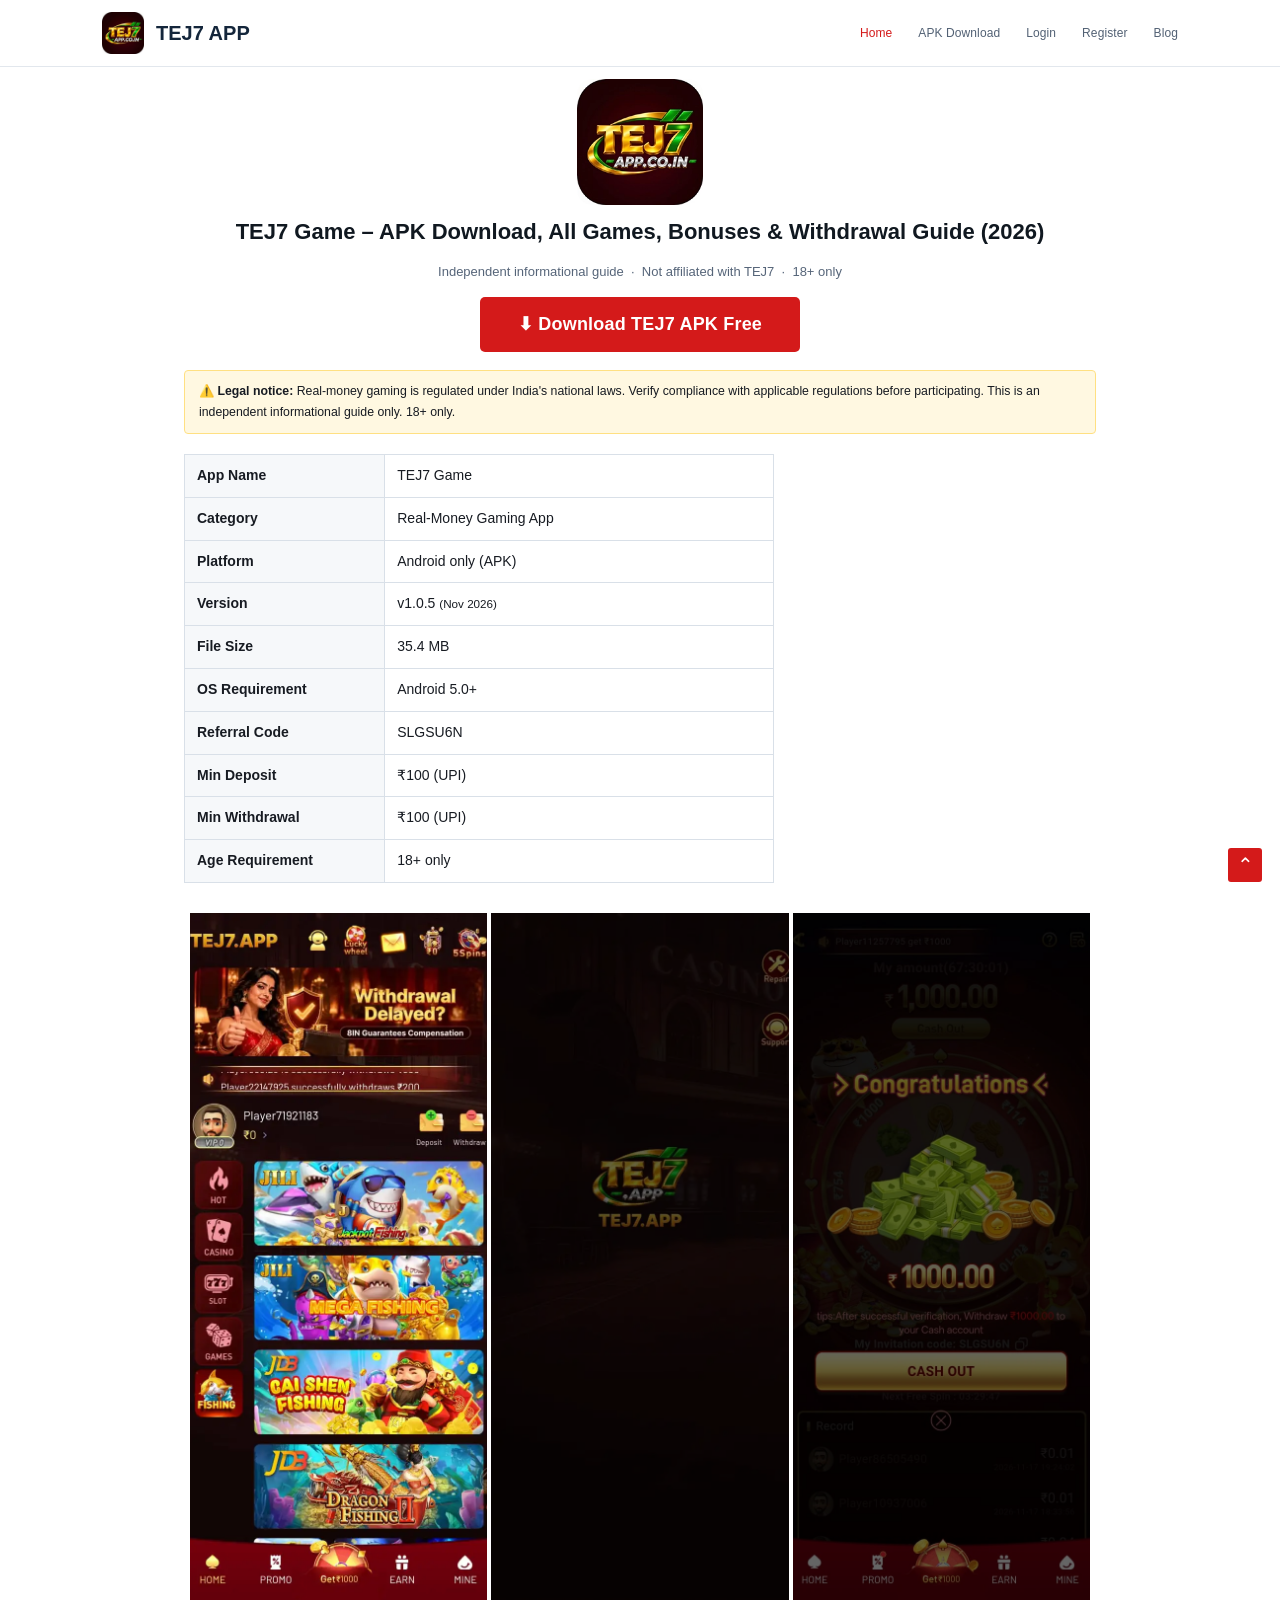
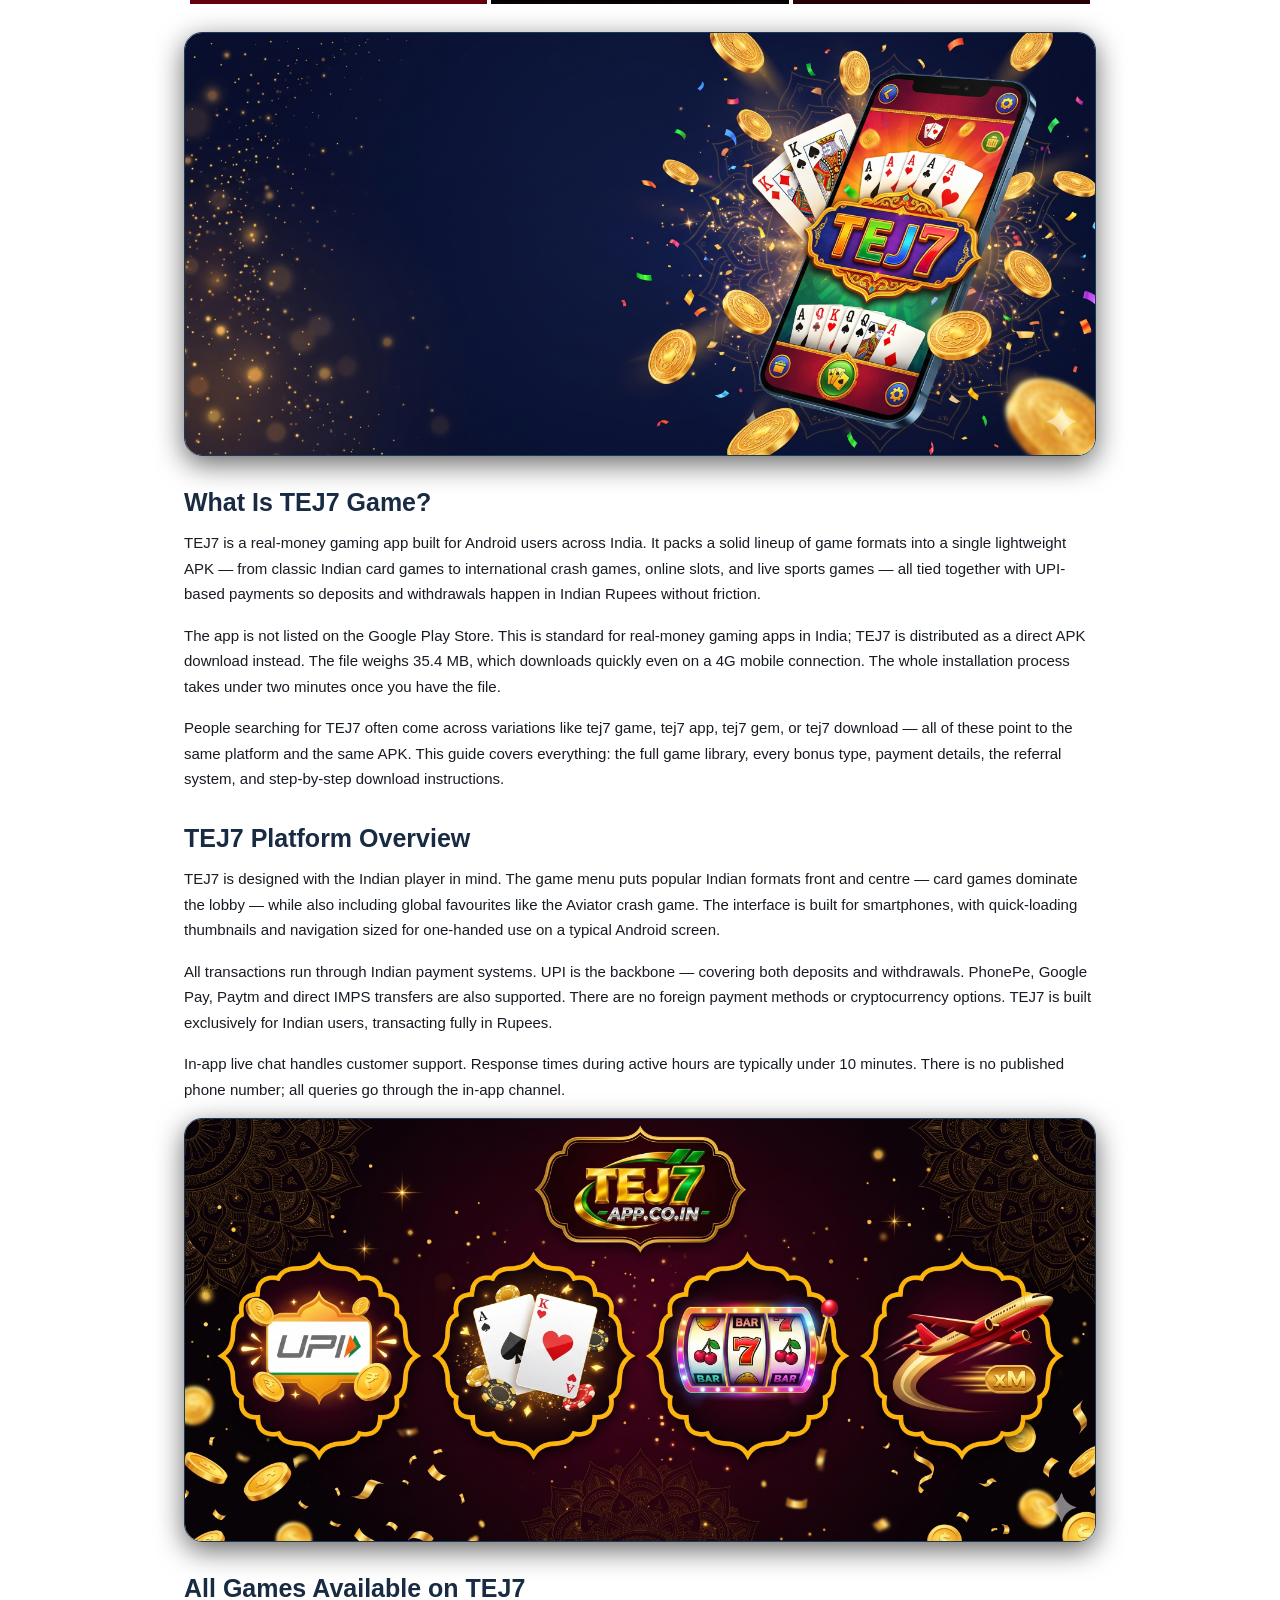
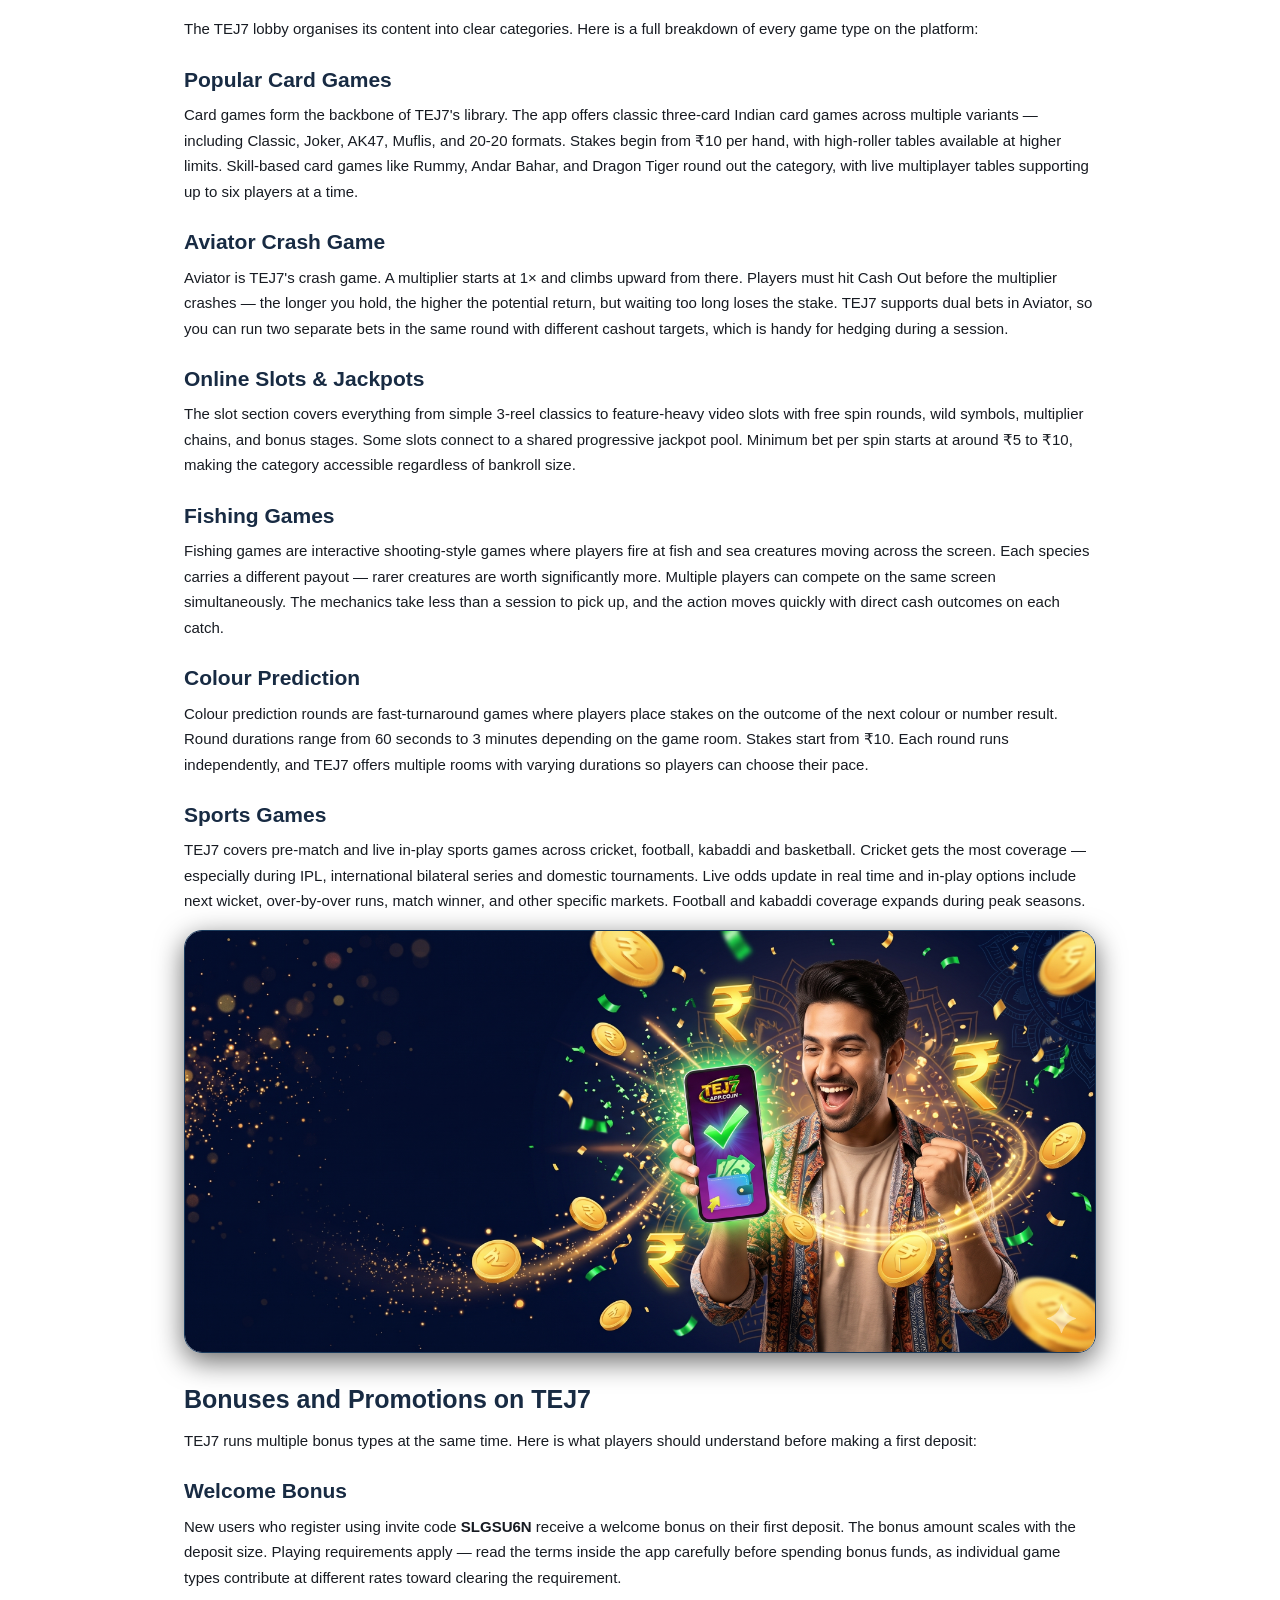
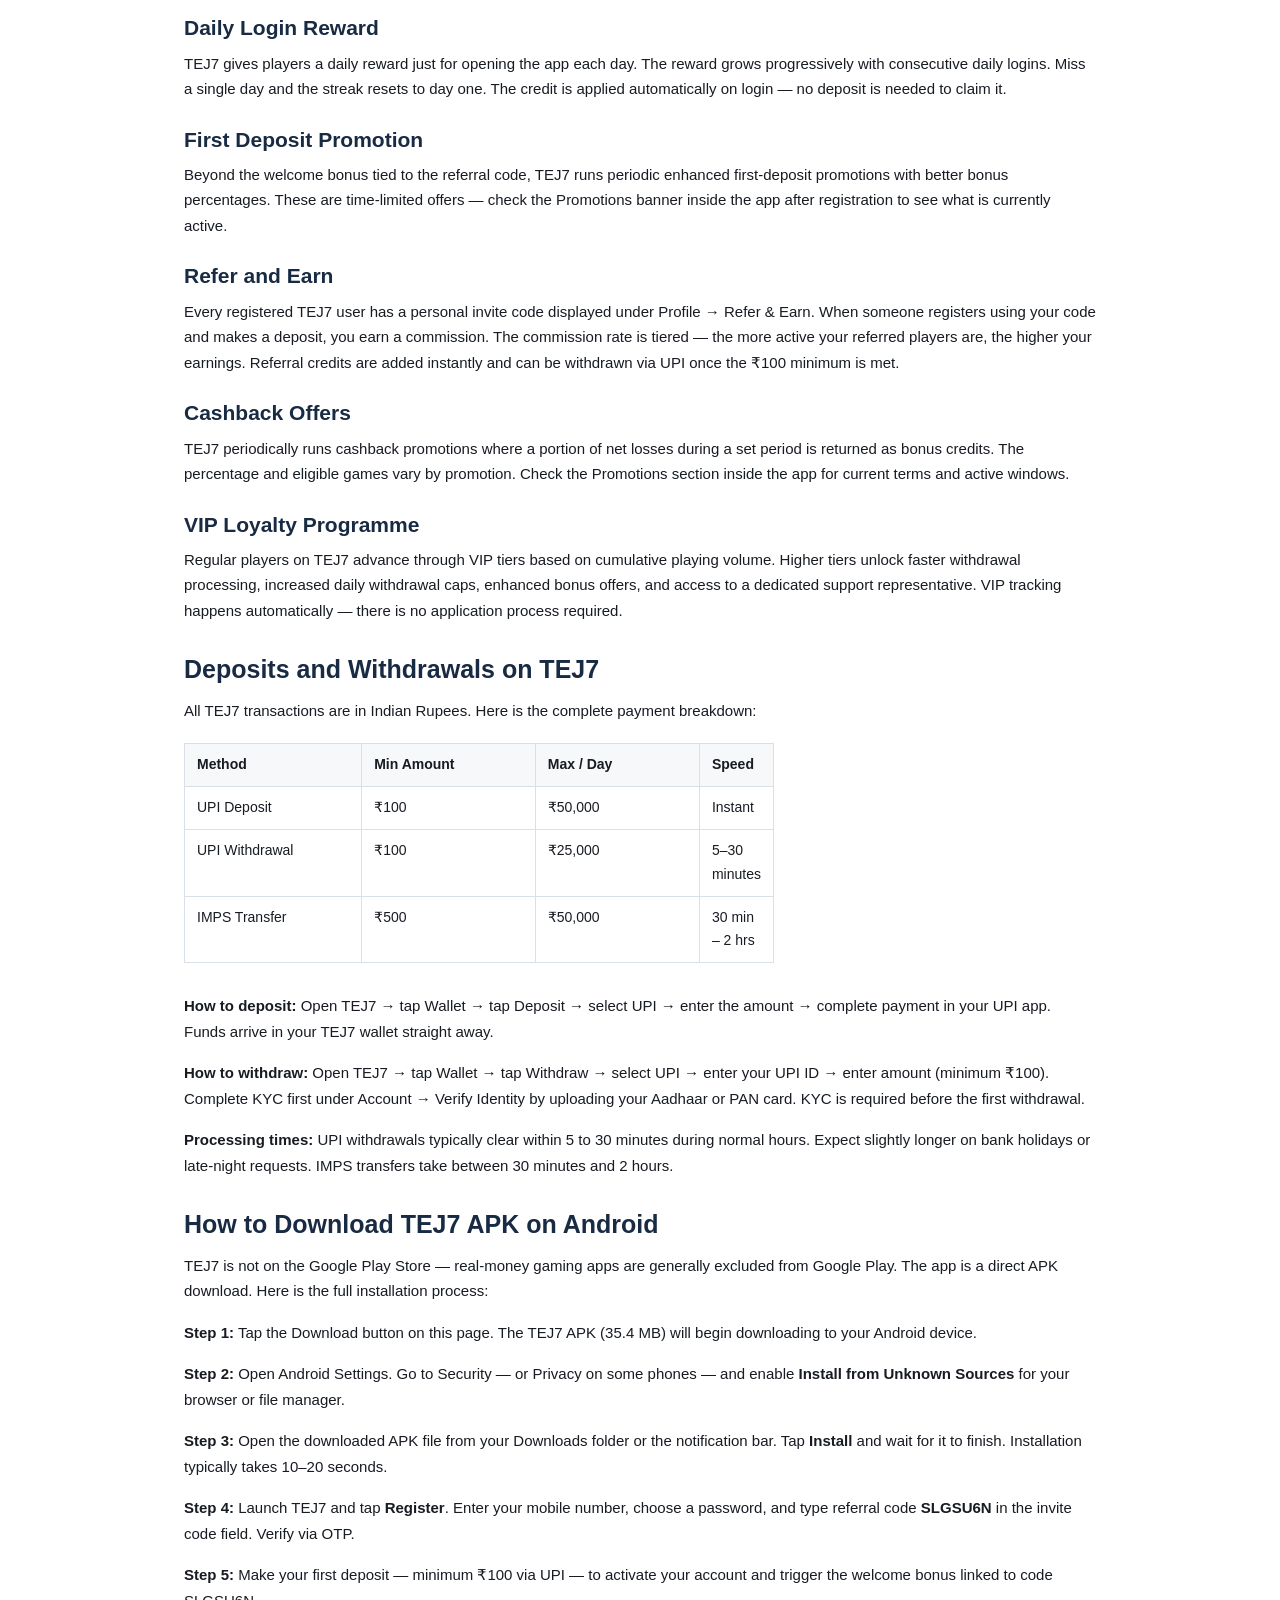
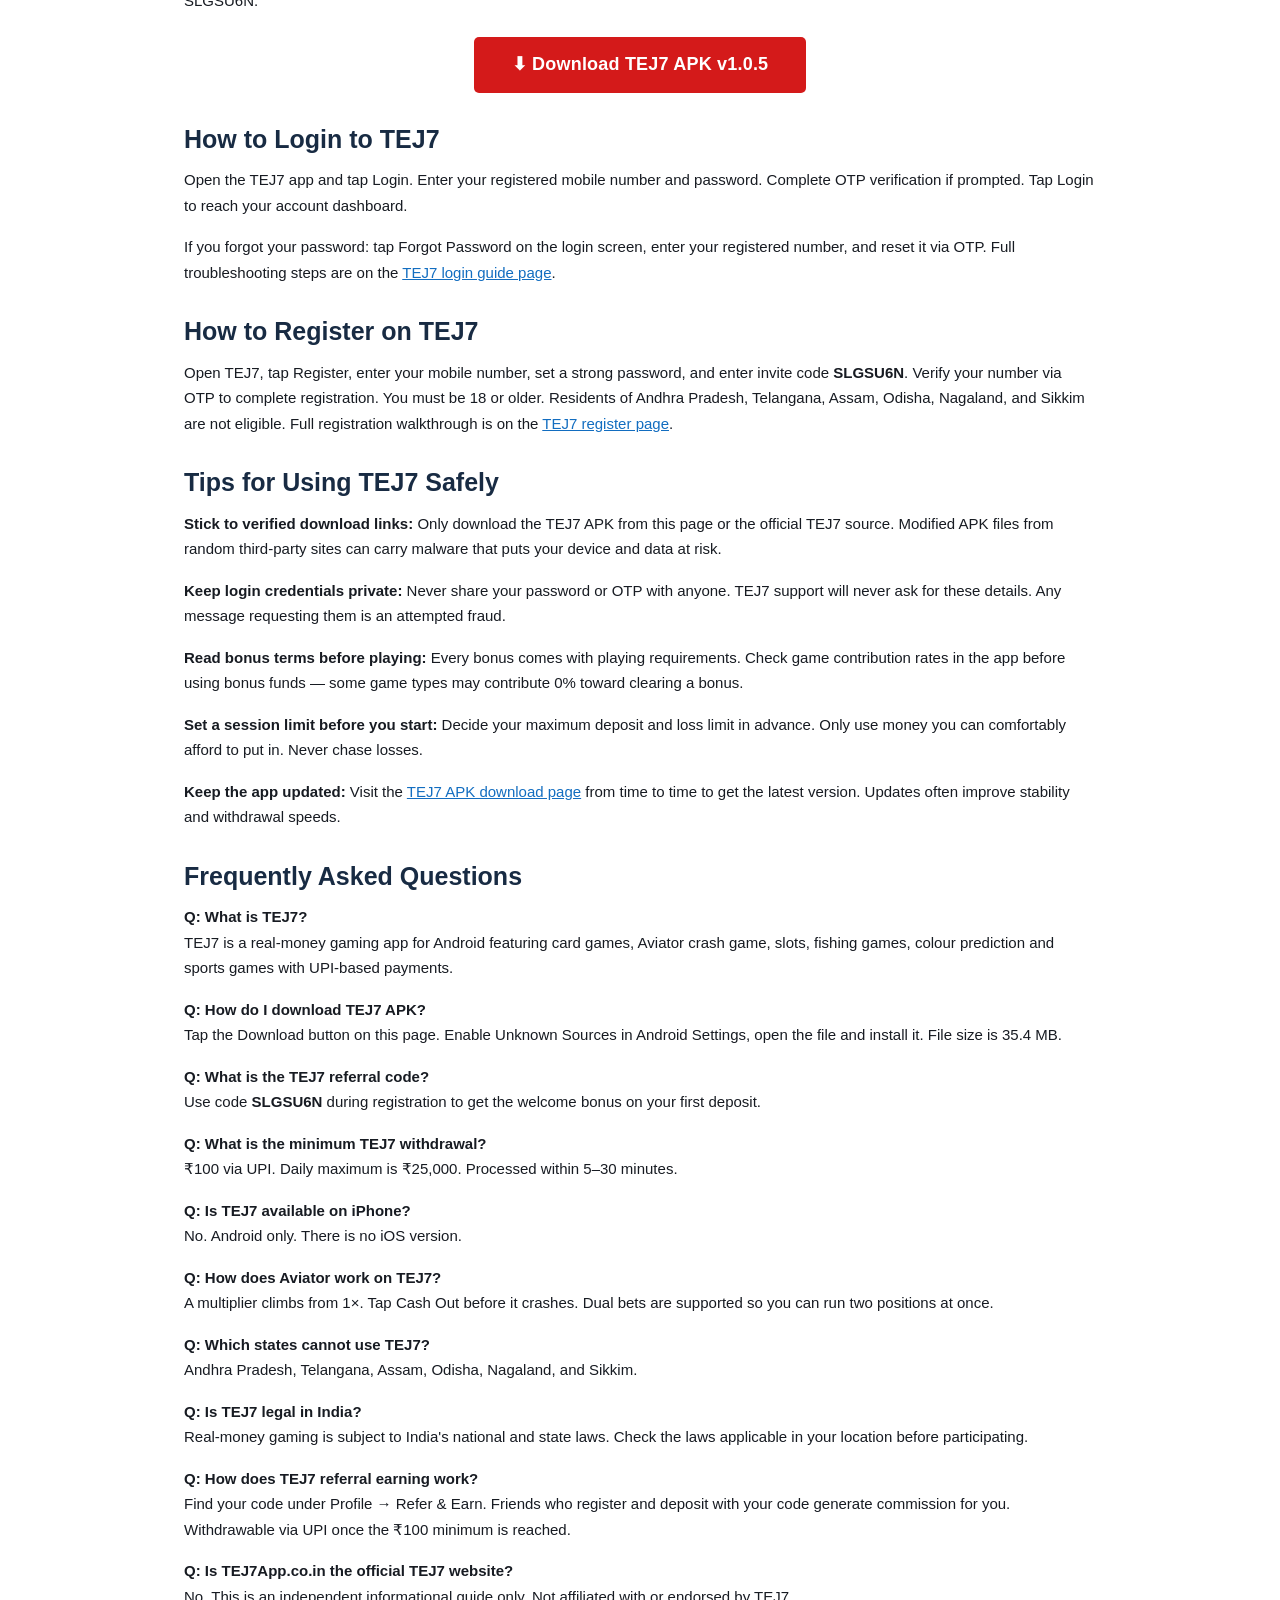
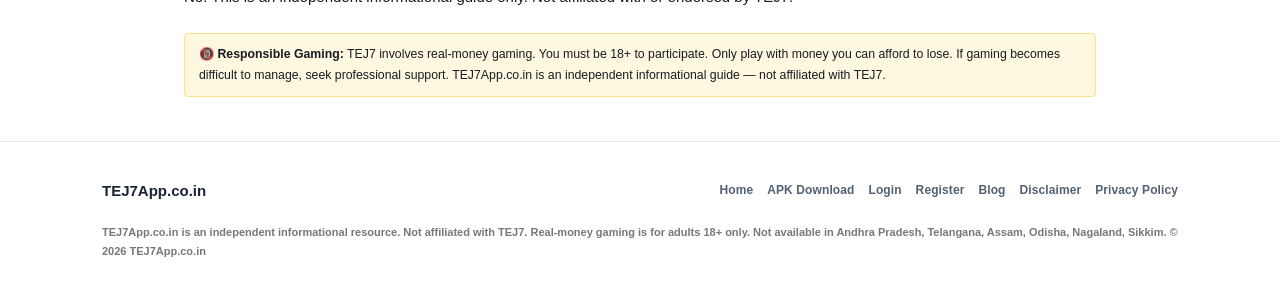
==== commit 10ee9b71: "Add 5 Gemini-generated images to tej7app.co.in with SEO alt text - assets/tej7-game-banner.jpg → her" ====
--- a/index.html
+++ b/index.html
@@ -185,6 +185,10 @@
     </div>
   </div>
 
+  <div style="margin:28px 0 10px;border-radius:18px;overflow:hidden;border:1.5px solid #1a3a5c;box-shadow:0 8px 28px rgba(0,0,0,0.6);">
+    <img src="assets/tej7-game-banner.jpg" alt="TEJ7 Game App 2026 – Play Real Cash Games Online India tej7app.co.in" width="1040" height="480" loading="eager" style="width:100%;height:auto;display:block;">
+  </div>
+
   <h2>What Is TEJ7 Game?</h2>
   <p>TEJ7 is a real-money gaming app built for Android users across India. It packs a solid lineup of game formats into a single lightweight APK — from classic Indian card games to international crash games, online slots, and live sports games — all tied together with UPI-based payments so deposits and withdrawals happen in Indian Rupees without friction.</p>
   <p>The app is not listed on the Google Play Store. This is standard for real-money gaming apps in India; TEJ7 is distributed as a direct APK download instead. The file weighs 35.4 MB, which downloads quickly even on a 4G mobile connection. The whole installation process takes under two minutes once you have the file.</p>
@@ -195,6 +199,10 @@
   <p>All transactions run through Indian payment systems. UPI is the backbone — covering both deposits and withdrawals. PhonePe, Google Pay, Paytm and direct IMPS transfers are also supported. There are no foreign payment methods or cryptocurrency options. TEJ7 is built exclusively for Indian users, transacting fully in Rupees.</p>
   <p>In-app live chat handles customer support. Response times during active hours are typically under 10 minutes. There is no published phone number; all queries go through the in-app channel.</p>
 
+  <div style="margin:0 0 24px;border-radius:18px;overflow:hidden;border:1.5px solid #1a3a5c;box-shadow:0 8px 28px rgba(0,0,0,0.6);">
+    <img src="assets/tej7-game-features.jpg" alt="TEJ7 App Key Features – UPI Withdrawal, Slots, Teen Patti, Aviator Games" width="1040" height="480" loading="lazy" style="width:100%;height:auto;display:block;">
+  </div>
+
   <h2>All Games Available on TEJ7</h2>
   <p>The TEJ7 lobby organises its content into clear categories. Here is a full breakdown of every game type on the platform:</p>
 
@@ -215,6 +223,10 @@
 
   <h3>Sports Games</h3>
   <p>TEJ7 covers pre-match and live in-play sports games across cricket, football, kabaddi and basketball. Cricket gets the most coverage — especially during IPL, international bilateral series and domestic tournaments. Live odds update in real time and in-play options include next wicket, over-by-over runs, match winner, and other specific markets. Football and kabaddi coverage expands during peak seasons.</p>
+
+  <div style="margin:0 0 20px;border-radius:18px;overflow:hidden;border:1.5px solid #1a3a5c;box-shadow:0 8px 28px rgba(0,0,0,0.6);">
+    <img src="assets/tej7-winner-earning.jpg" alt="TEJ7 Winner Earning – Real Cash Winnings and UPI Payout Proof tej7app.co.in" width="1040" height="480" loading="lazy" style="width:100%;height:auto;display:block;">
+  </div>
 
   <h2>Bonuses and Promotions on TEJ7</h2>
   <p>TEJ7 runs multiple bonus types at the same time. Here is what players should understand before making a first deposit:</p>
